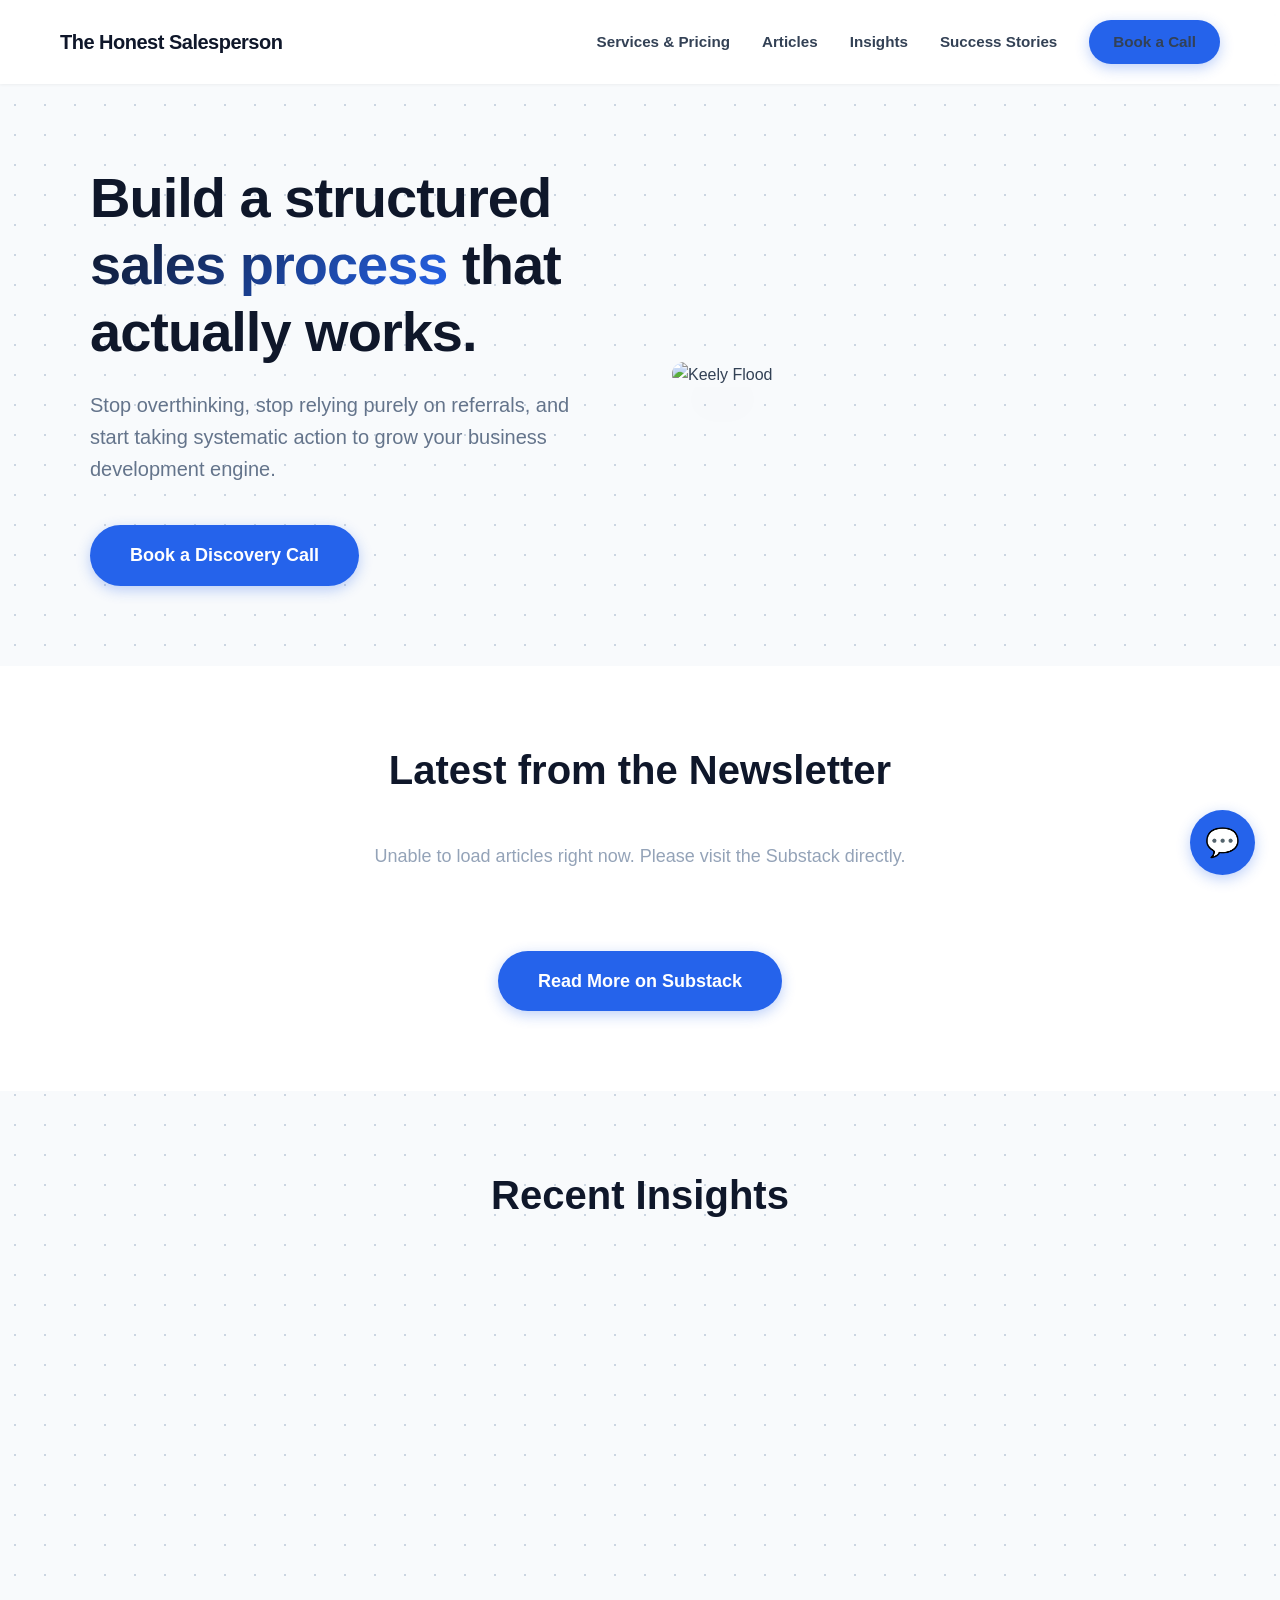
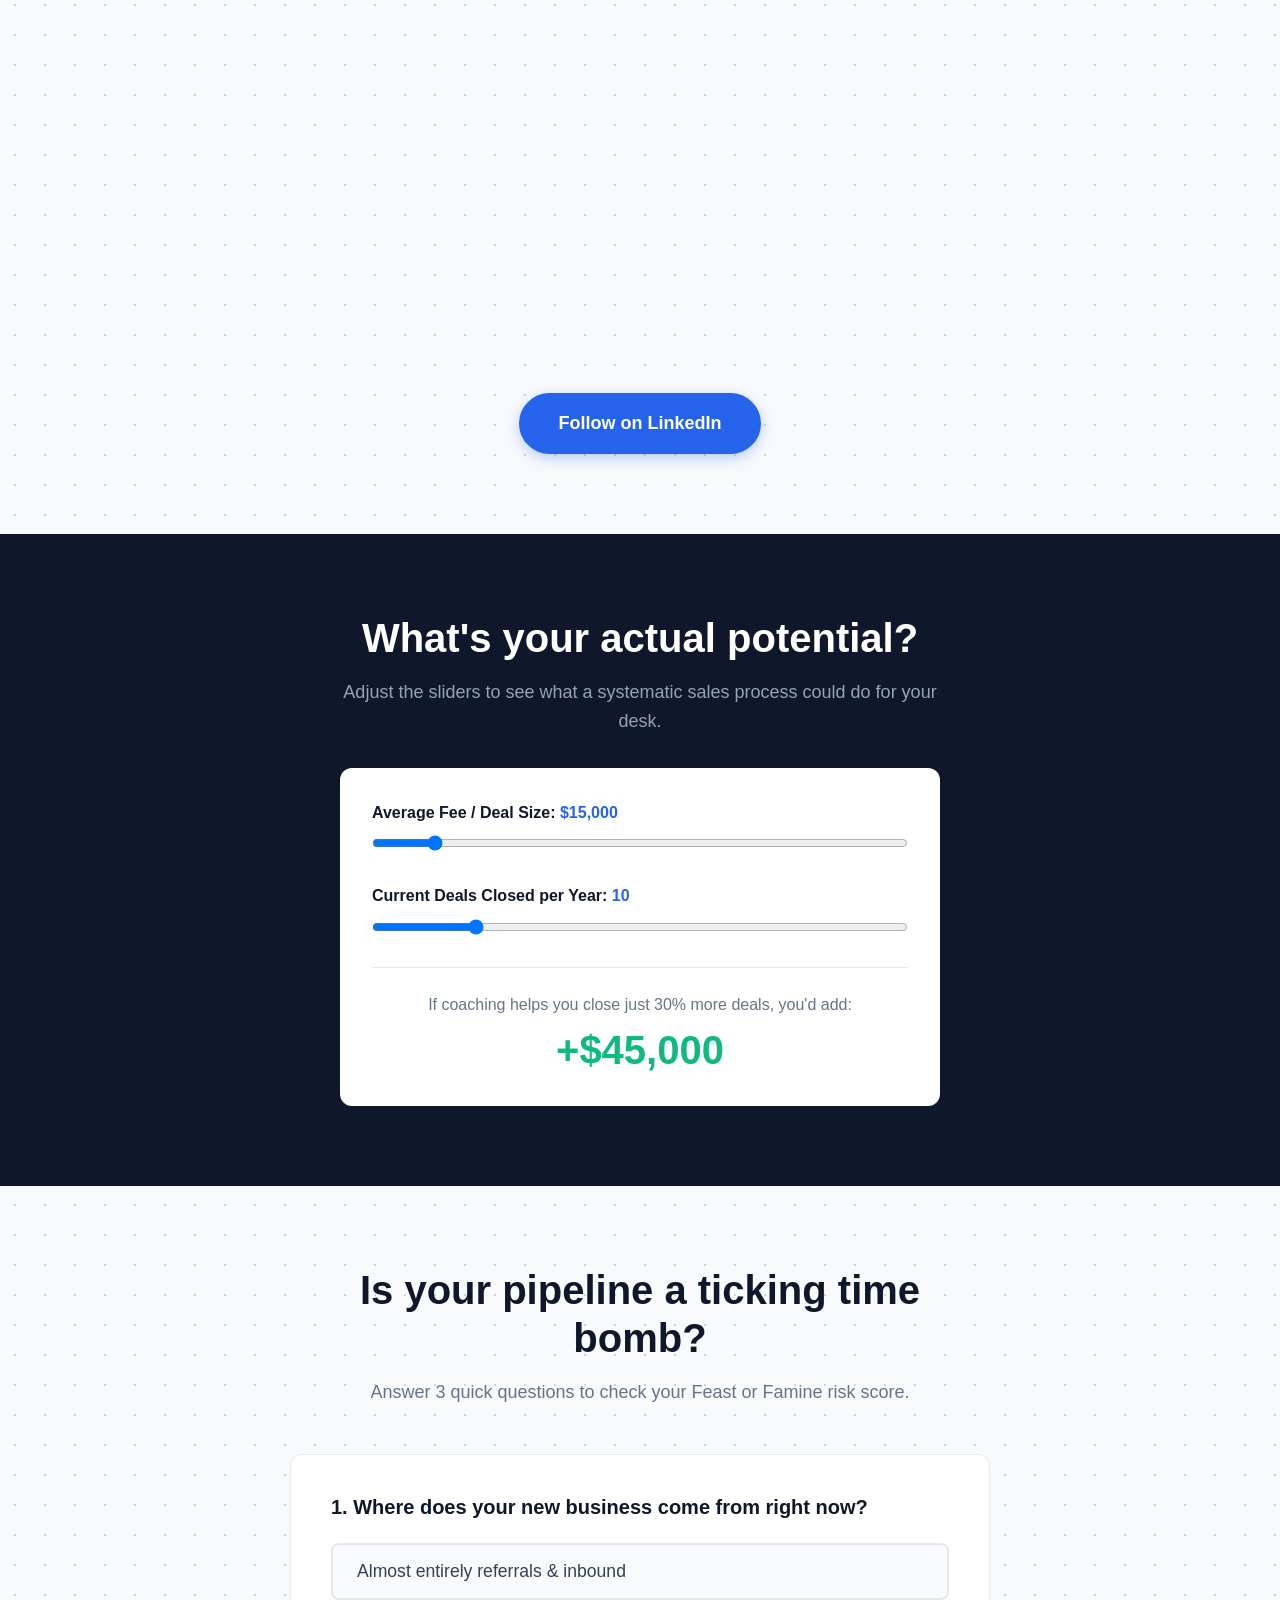
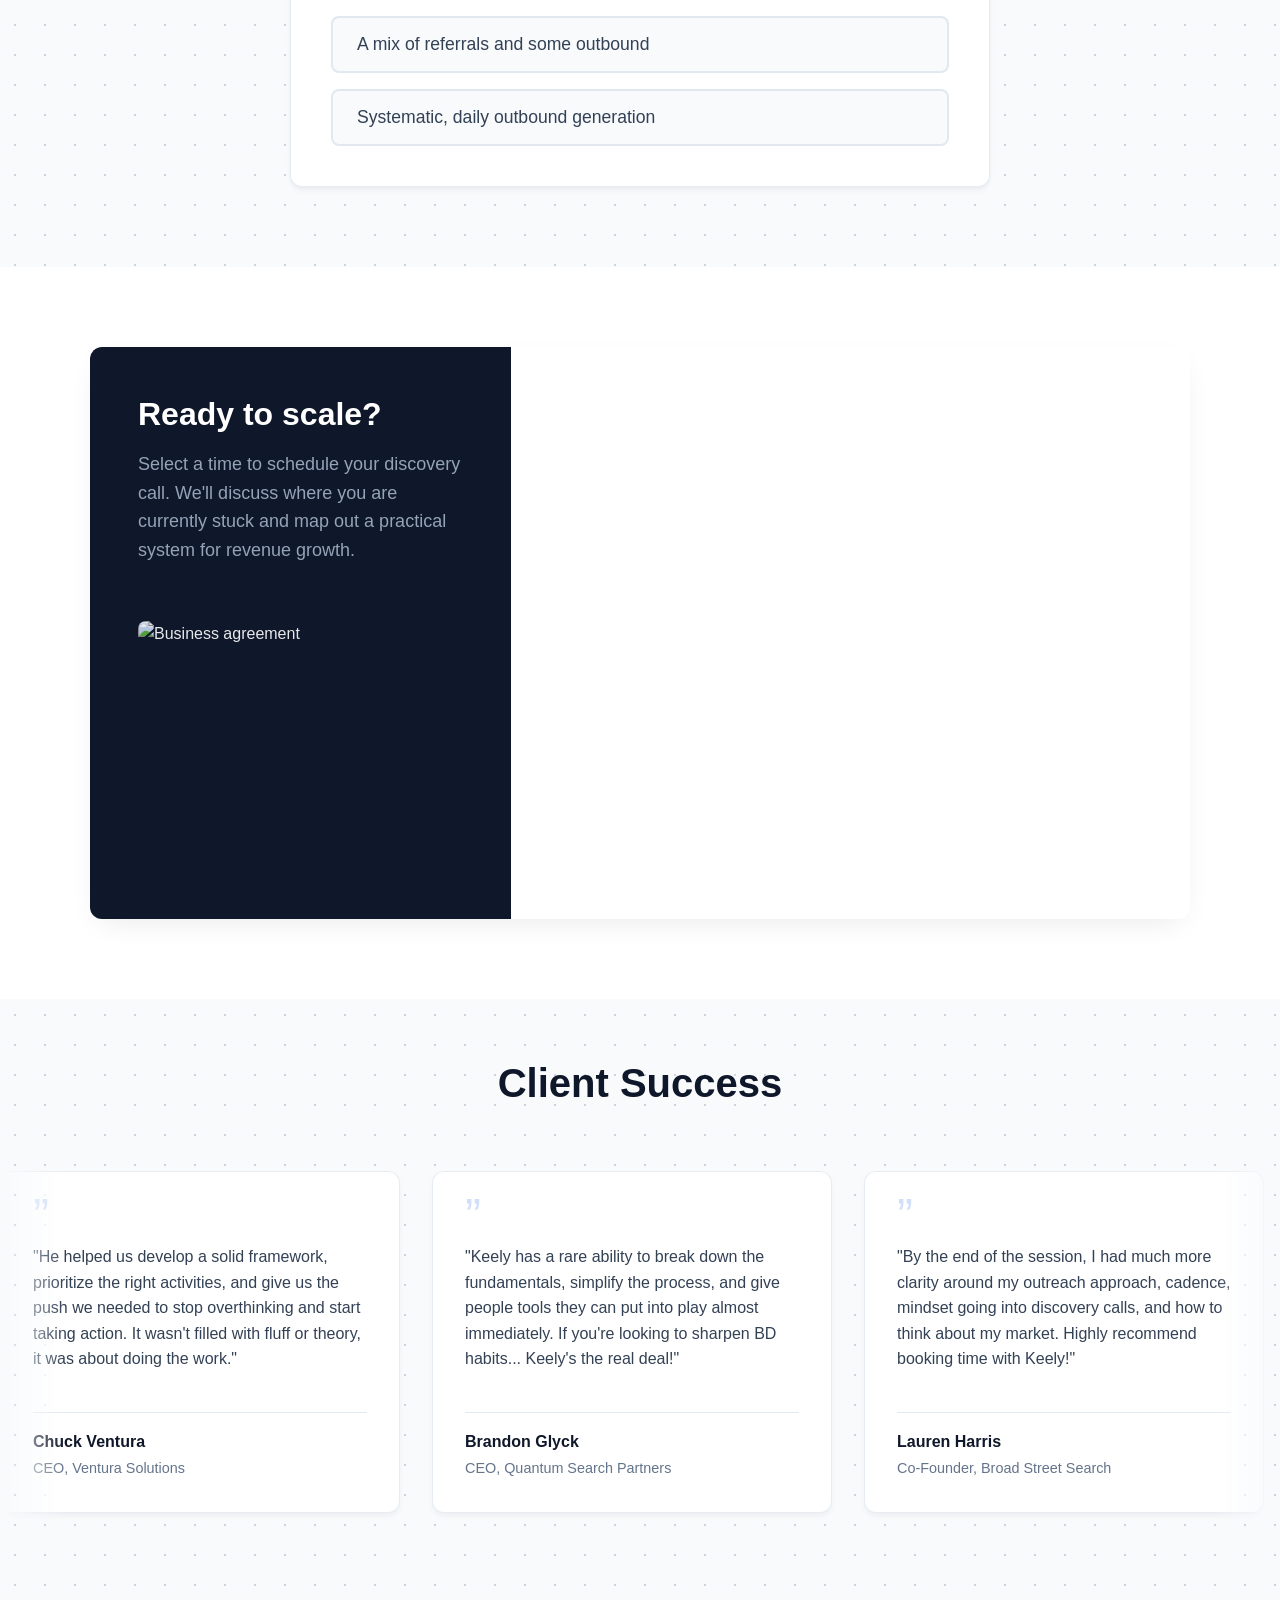
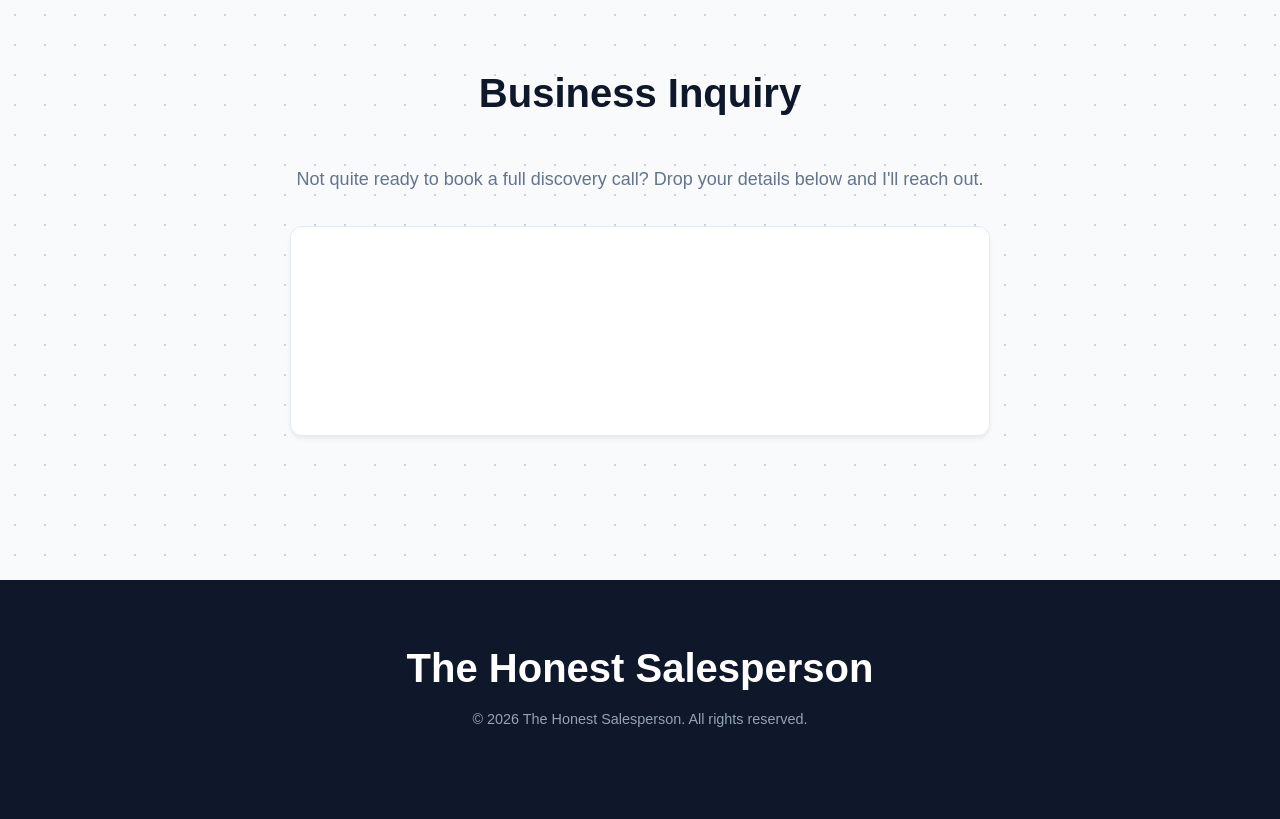
==== index.html @ fff68e0a "clean js" ====
<!DOCTYPE html>
<html lang="en">
<head>
    <meta charset="UTF-8">
    <meta name="viewport" content="width=device-width, initial-scale=1.0">
    <meta name="description" content="The Honest Salesperson - Sales Consulting and Coaching">
    <title>The Honest Salesperson</title>
    <link rel="stylesheet" href="style.css">
</head>
<body>

    <nav>
        <div class="nav-container">
            <a href="index.html" class="logo">The Honest Salesperson</a>
            <button class="mobile-menu-toggle" aria-label="Toggle navigation">☰</button>
            <div class="nav-links" id="nav-menu">
                <a href="services.html">Services & Pricing</a>
                <a href="index.html#substack">Articles</a>
                <a href="index.html#linkedin">Insights</a>
                <a href="index.html#reviews">Success Stories</a>
                <a href="index.html#calendar" class="btn btn-sm">Book a Call</a>
            </div>
        </div>
    </nav>

    <section class="hero">
        <div class="container hero-grid">
            <div>
                <h1>Build a structured <span class="gradient-text">sales process</span> that actually works.</h1>
                <p>Stop overthinking, stop relying purely on referrals, and start taking systematic action to grow your business development engine.</p>
                <a href="#calendar" class="btn">Book a Discovery Call</a>
            </div>
            <div>
                <img src="https://media.licdn.com/dms/image/v2/D4E03AQEkGl9H8kgt_Q/profile-displayphoto-crop_800_800/B4EZ0sI7bnG4AI-/0/1774562033720?e=1782950400&v=beta&t=FPo6NbB2Nxb9BoT3XlcBUKTcdeHXxPuEP0wRXwG_Gzk" alt="Keely Flood" class="hero-image">
            </div>
        </div>
    </section>

    <section id="substack" class="section-surface">
        <div class="container">
            <h2>Latest from the Newsletter</h2>
            <div class="content-grid" id="substack-feed">
                <p class="text-center text-muted">Loading latest articles...</p>
            </div>
            <div class="text-center" style="margin-top: 3.5rem;">
                <a href="https://thehonestsalesperson.substack.com/" target="_blank" class="btn">Read More on Substack</a>
            </div>
        </div>
    </section>

    <section id="linkedin">
        <div class="container">
            <h2>Recent Insights</h2>
            <div class="content-grid">
                <div class="embed-container">
                    <iframe src="https://www.linkedin.com/embed/feed/update/urn:li:share:7470103106286944256?collapsed=1" height="670" frameborder="0" allowfullscreen="" title="Embedded post"></iframe>
                </div>
                <div class="embed-container">
                    <iframe src="https://www.linkedin.com/embed/feed/update/urn:li:share:7470170197916590080?collapsed=1" height="264" frameborder="0" allowfullscreen="" title="Embedded post"></iframe>
                </div>
            </div>
            <div class="text-center" style="margin-top: 3.5rem;">
                <a href="https://linkedin.com/in/KeelyFlood" target="_blank" class="btn">Follow on LinkedIn</a>
            </div>
        </div>
    </section>

    <section class="section-dark">
        <div class="container-sm text-center">
            <h2 style="color: white; margin-bottom: 1rem;">What's your actual potential?</h2>
            <p class="text-muted" style="margin-bottom: 2rem;">Adjust the sliders to see what a systematic sales process could do for your desk.</p>

            <div class="calculator-card">
                <label class="calculator-label">
                    Average Fee / Deal Size: <span id="fee-val" class="calculator-label-value">$15,000</span>
                </label>
                <input type="range" id="fee-slider" min="5000" max="100000" step="1000" value="15000" class="calculator-slider">

                <label class="calculator-label">
                    Current Deals Closed per Year: <span id="deals-val" class="calculator-label-value">10</span>
                </label>
                <input type="range" id="deals-slider" min="1" max="50" step="1" value="10" class="calculator-slider">

                <div class="calculator-result">
                    <p>If coaching helps you close just 30% more deals, you'd add:</p>
                    <h3 id="result">+$45,000</h3>
                </div>
            </div>
        </div>
    </section>

    <section>
        <div class="container-md text-center">
            <h2 style="margin-bottom: 1rem;">Is your pipeline a ticking time bomb?</h2>
            <p style="color: var(--text-light); margin-bottom: 3rem;">Answer 3 quick questions to check your Feast or Famine risk score.</p>

            <div class="surface-box" style="text-align: left;" id="quiz-container">

                <div class="quiz-step" id="step-1">
                    <h3 style="font-size: 1.25rem; margin-bottom: 1.5rem;">1. Where does your new business come from right now?</h3>
                    <div style="display: flex; flex-direction: column; gap: 1rem;">
                        <button class="quiz-btn" onclick="nextStep(2, 30)">Almost entirely referrals & inbound</button>
                        <button class="quiz-btn" onclick="nextStep(2, 15)">A mix of referrals and some outbound</button>
                        <button class="quiz-btn" onclick="nextStep(2, 0)">Systematic, daily outbound generation</button>
                    </div>
                </div>

                <div class="quiz-step" id="step-2" style="display: none;">
                    <h3 style="font-size: 1.25rem; margin-bottom: 1.5rem;">2. What happens to your business development when you sign a big client?</h3>
                    <div style="display: flex; flex-direction: column; gap: 1rem;">
                        <button class="quiz-btn" onclick="nextStep(3, 40)">BD stops completely while I fulfill the search</button>
                        <button class="quiz-btn" onclick="nextStep(3, 20)">It slows down, but I still do a little</button>
                        <button class="quiz-btn" onclick="nextStep(3, 0)">My outbound engine runs regardless of workload</button>
                    </div>
                </div>

                <div class="quiz-step" id="step-3" style="display: none;">
                    <h3 style="font-size: 1.25rem; margin-bottom: 1.5rem;">3. Do you have a clear, targeted Ideal Customer Profile (ICP)?</h3>
                    <div style="display: flex; flex-direction: column; gap: 1rem;">
                        <button class="quiz-btn" onclick="showResults(30)">No, I take whoever will sign a contract</button>
                        <button class="quiz-btn" onclick="showResults(15)">Vaguely, but I struggle to articulate it</button>
                        <button class="quiz-btn" onclick="showResults(0)">Yes, heavily niched and highly targeted</button>
                    </div>
                </div>

                <div class="quiz-step" id="quiz-results" style="display: none; text-align: center;">
                    <p style="font-size: 1rem; color: var(--text-light); text-transform: uppercase; font-weight: 700; letter-spacing: 0.05em; margin-bottom: 0.5rem;">Your Volatility Score</p>
                    <h3 id="score-display" style="font-size: 4rem; color: #ef4444; margin-bottom: 1rem; line-height: 1;">85%</h3>
                    <h4 id="score-title" style="font-size: 1.5rem; margin-bottom: 1rem;">Extreme Famine Risk</h4>
                    <p id="score-desc" style="color: var(--text-main); margin-bottom: 2rem;">You are relying entirely on hope and referrals. When your current reqs dry up, you will have no pipeline to fall back on. You need a system.</p>
                    <a href="#calendar" class="btn" style="width: 100%;">Fix Your System Now</a>
                    <p style="margin-top: 1rem;"><a href="#" onclick="resetQuiz(event)" style="font-size: 0.9rem; color: var(--text-light); text-decoration: underline;">Retake Assessment</a></p>
                </div>

            </div>
        </div>
    </section>

    <section id="calendar" class="section-surface">
        <div class="container">
            <div class="calendar-grid">
                <div class="calendar-info">
                    <h3>Ready to scale?</h3>
                    <p>Select a time to schedule your discovery call. We'll discuss where you are currently stuck and map out a practical system for revenue growth.</p>
                    <img src="https://images.unsplash.com/photo-1600880292203-757bb62b4baf?auto=format&fit=crop&w=800&q=80" alt="Business agreement" class="calendar-image">
                </div>
                <div style="padding: 2rem;">
                    <div class="tidycal-embed" data-path="keelyflood1/pipelineaudit"></div>
                    <script src="https://tidycal.com/js/embed.js" async></script>
                </div>
            </div>
        </div>
    </section>

    <section id="reviews" class="section-reviews">
        <div class="container">
            <h2>Client Success</h2>
        </div>

        <div class="marquee-wrapper">
            <div class="marquee-content">
                <div class="testimonial-card">
                    <div>
                        <div class="quote-icon">&rdquo;</div>
                        <p style="font-size: 1rem; color: var(--text-main);">"He helped us develop a solid framework, prioritize the right activities, and give us the push we needed to stop overthinking and start taking action. It wasn't filled with fluff or theory, it was about doing the work."</p>
                    </div>
                    <div style="margin-top: 1rem; border-top: 1px solid #e2e8f0; padding-top: 1rem;">
                        <h4 style="color: var(--primary-color); margin: 0;">Chuck Ventura</h4>
                        <span style="font-size: 0.9rem; color: var(--text-light);">CEO, Ventura Solutions</span>
                    </div>
                </div>

                <div class="testimonial-card">
                    <div>
                        <div class="quote-icon">&rdquo;</div>
                        <p style="font-size: 1rem; color: var(--text-main);">"Keely has a rare ability to break down the fundamentals, simplify the process, and give people tools they can put into play almost immediately. If you're looking to sharpen BD habits... Keely's the real deal!"</p>
                    </div>
                    <div style="margin-top: 1rem; border-top: 1px solid #e2e8f0; padding-top: 1rem;">
                        <h4 style="color: var(--primary-color); margin: 0;">Brandon Glyck</h4>
                        <span style="font-size: 0.9rem; color: var(--text-light);">CEO, Quantum Search Partners</span>
                    </div>
                </div>

                <div class="testimonial-card">
                    <div>
                        <div class="quote-icon">&rdquo;</div>
                        <p style="font-size: 1rem; color: var(--text-main);">"By the end of the session, I had much more clarity around my outreach approach, cadence, mindset going into discovery calls, and how to think about my market. Highly recommend booking time with Keely!"</p>
                    </div>
                    <div style="margin-top: 1rem; border-top: 1px solid #e2e8f0; padding-top: 1rem;">
                        <h4 style="color: var(--primary-color); margin: 0;">Lauren Harris</h4>
                        <span style="font-size: 0.9rem; color: var(--text-light);">Co-Founder, Broad Street Search</span>
                    </div>
                </div>

                <div class="testimonial-card">
                    <div>
                        <div class="quote-icon">&rdquo;</div>
                        <p style="font-size: 1rem; color: var(--text-main);">"Since joining, I feel more energized and confident... Thanks to Keely, I'm no longer intimidated by business development. I'm motivated, confident, and excited about the future of my business!"</p>
                    </div>
                    <div style="margin-top: 1rem; border-top: 1px solid #e2e8f0; padding-top: 1rem;">
                        <h4 style="color: var(--primary-color); margin: 0;">Melanie Wilk</h4>
                        <span style="font-size: 0.9rem; color: var(--text-light);">Founder & CEO, Thrive Recruitment Inc.</span>
                    </div>
                </div>
            </div>

            <div class="marquee-content">
                <div class="testimonial-card">
                    <div>
                        <div class="quote-icon">&rdquo;</div>
                        <p style="font-size: 1rem; color: var(--text-main);">"He helped us develop a solid framework, prioritize the right activities, and give us the push we needed to stop overthinking and start taking action. It wasn't filled with fluff or theory, it was about doing the work."</p>
                    </div>
                    <div style="margin-top: 1rem; border-top: 1px solid #e2e8f0; padding-top: 1rem;">
                        <h4 style="color: var(--primary-color); margin: 0;">Chuck Ventura</h4>
                        <span style="font-size: 0.9rem; color: var(--text-light);">CEO, Ventura Solutions</span>
                    </div>
                </div>

                <div class="testimonial-card">
                    <div>
                        <div class="quote-icon">&rdquo;</div>
                        <p style="font-size: 1rem; color: var(--text-main);">"Keely has a rare ability to break down the fundamentals, simplify the process, and give people tools they can put into play almost immediately. If you're looking to sharpen BD habits... Keely's the real deal!"</p>
                    </div>
                    <div style="margin-top: 1rem; border-top: 1px solid #e2e8f0; padding-top: 1rem;">
                        <h4 style="color: var(--primary-color); margin: 0;">Brandon Glyck</h4>
                        <span style="font-size: 0.9rem; color: var(--text-light);">CEO, Quantum Search Partners</span>
                    </div>
                </div>

                <div class="testimonial-card">
                    <div>
                        <div class="quote-icon">&rdquo;</div>
                        <p style="font-size: 1rem; color: var(--text-main);">"By the end of the session, I had much more clarity around my outreach approach, cadence, mindset going into discovery calls, and how to think about my market. Highly recommend booking time with Keely!"</p>
                    </div>
                    <div style="margin-top: 1rem; border-top: 1px solid #e2e8f0; padding-top: 1rem;">
                        <h4 style="color: var(--primary-color); margin: 0;">Lauren Harris</h4>
                        <span style="font-size: 0.9rem; color: var(--text-light);">Co-Founder, Broad Street Search</span>
                    </div>
                </div>

                <div class="testimonial-card">
                    <div>
                        <div class="quote-icon">&rdquo;</div>
                        <p style="font-size: 1rem; color: var(--text-main);">"Since joining, I feel more energized and confident... Thanks to Keely, I'm no longer intimidated by business development. I'm motivated, confident, and excited about the future of my business!"</p>
                    </div>
                    <div style="margin-top: 1rem; border-top: 1px solid #e2e8f0; padding-top: 1rem;">
                        <h4 style="color: var(--primary-color); margin: 0;">Melanie Wilk</h4>
                        <span style="font-size: 0.9rem; color: var(--text-light);">Founder & CEO, Thrive Recruitment Inc.</span>
                    </div>
                </div>
            </div>
        </div>
    </section>

    <section id="inquiry">
        <div class="container container-md">
            <div class="text-center" style="margin-bottom: 2rem;">
                <h2>Business Inquiry</h2>
                <p style="color: var(--text-light);">Not quite ready to book a full discovery call? Drop your details below and I'll reach out.</p>
            </div>

            <div class="surface-box inquiry-embed">
                <iframe data-tally-src="https://tally.so/embed/wblyao?alignLeft=1&hideTitle=1&transparentBackground=1&dynamicHeight=1" loading="lazy" width="100%" height="200" frameborder="0" marginheight="0" marginwidth="0" title="Business Inquiry"></iframe>
                <script>
                    var d=document,w="https://tally.so/widgets/embed.js",v=function(){"undefined"!=typeof Tally?Tally.loadEmbeds():d.querySelectorAll("iframe[data-tally-src]:not([src])").forEach((function(e){e.src=e.dataset.tallySrc}))};if("undefined"!=typeof Tally)v();else if(d.querySelector('script[src="'+w+'"]')==null){var s=d.createElement("script");s.src=w,s.onload=v,s.onerror=v,d.body.appendChild(s);}
                </script>
            </div>
        </div>
    </section>

    <footer>
        <div class="container">
            <h2>The Honest Salesperson</h2>
            <p style="color: #94a3b8; font-size: 0.9rem;">&copy; 2026 The Honest Salesperson. All rights reserved.</p>
        </div>
    </footer>

    <button id="chatbot-toggle" aria-label="Open chat">💬</button>
    <div id="chatbot-window">
        <div id="chatbot-header">
            Honest AI <button id="chatbot-close">&times;</button>
        </div>
        <div id="chatbot-messages">
            <div class="bot-msg">Hey there! I'm the Honest AI bot. Drop your biggest sales challenge below and I'll solve it for you right now.</div>
        </div>
        <form id="chatbot-form">
            <input type="text" id="chatbot-input" placeholder="Type your problem..." autocomplete="off">
            <button type="submit">Send</button>
        </form>
    </div>

    <script src="https://cdn.jsdelivr.net/npm/canvas-confetti@1.6.0/dist/confetti.browser.min.js"></script>
    <script src="js/nav.js"></script>
    <script src="js/substack.js"></script>
    <script src="js/calculator.js"></script>
    <script src="js/quiz.js"></script>
    <script src="js/chatbot.js"></script>
</body>
</html>
---- style.css ----
/* CSS Variables */
:root {
    --primary-color: #0f172a;    
    --accent-color: #2563eb;     
    --accent-glow: rgba(37, 99, 235, 0.3);
    --background-color: #f8fafc; 
    --surface-color: #ffffff;    
    --text-main: #334155;        
    --text-light: #64748b;       
    --border-radius: 12px;       
    --section-padding: 80px 20px;
}

/* Reset and Base Styles */
* {
    margin: 0;
    padding: 0;
    box-sizing: border-box;
}

body {
    font-family: -apple-system, BlinkMacSystemFont, "Segoe UI", Roboto, Helvetica, Arial, sans-serif;
    line-height: 1.6;
    color: var(--text-main);
    background-color: var(--background-color);
    background-image: radial-gradient(#cbd5e1 1px, transparent 1px);
    background-size: 30px 30px;
    -webkit-font-smoothing: antialiased;
}

a {
    text-decoration: none;
    color: var(--accent-color);
    transition: color 0.2s ease;
}

a:hover {
    color: #1d4ed8; 
}

/* Typography */
h1, h2, h3 {
    color: var(--primary-color);
    font-weight: 800;
    line-height: 1.2;
    margin-bottom: 1rem;
}

.gradient-text {
    background: linear-gradient(135deg, var(--primary-color), var(--accent-color));
    -webkit-background-clip: text;
    -webkit-text-fill-color: transparent;
}

h2 {
    font-size: 2.5rem;
    text-align: center;
    margin-bottom: 3rem;
}

p {
    margin-bottom: 1.5rem;
    font-size: 1.125rem;
}

/* Layout Utilities */
.container {
    max-width: 1100px;
    margin: 0 auto;
}

section {
    padding: var(--section-padding);
}

/* Elevated Surface Cards */
.surface-box {
    background: var(--surface-color);
    padding: 2.5rem;
    border-radius: var(--border-radius);
    box-shadow: 0 4px 6px -1px rgba(0, 0, 0, 0.05), 0 2px 4px -1px rgba(0, 0, 0, 0.03);
    border: 1px solid rgba(226, 232, 240, 0.8);
    transition: transform 0.3s ease, box-shadow 0.3s ease;
}

.surface-box:hover {
    transform: translateY(-5px);
    box-shadow: 0 20px 25px -5px rgba(0, 0, 0, 0.1), 0 10px 10px -5px rgba(0, 0, 0, 0.04);
}

/* Navigation */
nav {
    background-color: rgba(255, 255, 255, 0.95);
    backdrop-filter: blur(10px);
    box-shadow: 0 1px 3px rgba(0,0,0,0.05);
    position: sticky;
    top: 0;
    z-index: 100;
}

.nav-container {
    display: flex;
    justify-content: space-between;
    align-items: center;
    padding: 1.25rem 20px;
    max-width: 1200px;
    margin: 0 auto;
}

.logo {
    font-weight: 800;
    font-size: 1.25rem;
    color: var(--primary-color);
    letter-spacing: -0.5px;
}

.nav-links {
    display: flex;
    gap: 2rem;
    align-items: center;
}

.nav-links a {
    color: var(--text-main);
    font-weight: 600;
    font-size: 0.95rem;
}

.nav-links a:hover {
    color: var(--accent-color);
}

/* Mobile Menu Button - Hidden on Desktop */
.mobile-menu-toggle {
    display: none; 
    background: none;
    border: none;
    font-size: 1.8rem;
    color: var(--primary-color);
    cursor: pointer;
    line-height: 1;
}


/* Buttons */
.btn {
    display: inline-block;
    background-color: var(--accent-color);
    color: #ffffff;
    padding: 1rem 2.5rem;
    border-radius: 50px;
    font-weight: 600;
    font-size: 1.125rem;
    border: none;
    cursor: pointer;
    box-shadow: 0 4px 14px 0 var(--accent-glow);
    transition: all 0.3s ease;
}

.btn:hover {
    background-color: #1d4ed8;
    color: #ffffff;
    transform: translateY(-2px);
    box-shadow: 0 6px 20px rgba(37, 99, 235, 0.4);
}

/* Split Hero Section */
.hero-grid {
    display: grid;
    grid-template-columns: 1fr 1fr;
    gap: 4rem;
    align-items: center;
}

.hero h1 {
    font-size: 3.5rem;
    margin-bottom: 1.5rem;
    letter-spacing: -1px;
}

.hero p {
    color: var(--text-light);
    font-size: 1.25rem;
    margin-bottom: 2.5rem;
}

.hero-image {
    width: 100%;
    height: 500px;
    object-fit: cover;
    border-radius: var(--border-radius);
    box-shadow: 0 25px 50px -12px rgba(0, 0, 0, 0.25);
}

/* Grid Layouts for Content */
.content-grid {
    display: grid;
    grid-template-columns: repeat(auto-fit, minmax(320px, 1fr));
    gap: 2.5rem;
    align-items: start;
}

/* Scrolling Reviews (Marquee) */
.marquee-wrapper {
    position: relative;
    display: flex;
    overflow: hidden;
    user-select: none;
    gap: 2rem;
    padding: 1rem 0;
    mask-image: linear-gradient(to right, transparent, black 5%, black 95%, transparent);
    -webkit-mask-image: linear-gradient(to right, transparent, black 5%, black 95%, transparent);
}

.marquee-content {
    flex-shrink: 0;
    display: flex;
    justify-content: space-around;
    min-width: 100%;
    gap: 2rem;
    animation: scroll 45s linear infinite;
}

.marquee-wrapper:hover .marquee-content {
    animation-play-state: paused;
}

@keyframes scroll {
    from { transform: translateX(0); }
    to { transform: translateX(calc(-100% - 2rem)); }
}

.testimonial-card {
    width: 400px;
    background: var(--surface-color);
    padding: 2rem;
    border-radius: var(--border-radius);
    box-shadow: 0 4px 6px -1px rgba(0, 0, 0, 0.05);
    border: 1px solid rgba(226, 232, 240, 0.8);
    display: flex;
    flex-direction: column;
    justify-content: space-between;
    white-space: normal;
}

.quote-icon {
    color: var(--accent-color);
    font-size: 3rem;
    line-height: 0.5;
    opacity: 0.2;
    margin-bottom: 1rem;
}

/* Calendar Section Split Layout */
.calendar-grid {
    display: grid;
    grid-template-columns: 1fr 1.5fr;
    gap: 3rem;
    background: var(--surface-color);
    border-radius: var(--border-radius);
    overflow: hidden;
    box-shadow: 0 10px 30px -10px rgba(0,0,0,0.1);
}

.calendar-info {
    padding: 3rem;
    background: var(--primary-color);
    color: white;
    display: flex;
    flex-direction: column;
    justify-content: center;
}

.calendar-info h3 {
    color: white;
    font-size: 2rem;
}

.calendar-info p {
    color: #94a3b8;
}

.calendar-image {
    width: 100%;
    height: 250px;
    object-fit: cover;
    border-radius: 8px;
    margin-top: 2rem;
    opacity: 0.9;
}

/* Embed Containers */
.embed-container {
    width: 100%;
    overflow: hidden;
}

/* Force LinkedIn iframes to be responsive */
.embed-container iframe {
    display: block;
    width: 100% !important;
    max-width: 504px;
    border: none;
    border-radius: var(--border-radius);
}

/* Quiz Buttons */
.quiz-btn {
    background-color: var(--background-color);
    border: 2px solid #e2e8f0;
    padding: 1rem 1.5rem;
    border-radius: 8px;
    text-align: left;
    font-size: 1.1rem;
    color: var(--text-main);
    cursor: pointer;
    transition: all 0.2s ease;
    font-weight: 500;
}

.quiz-btn:hover {
    border-color: var(--accent-color);
    background-color: #eff6ff;
    transform: translateX(5px);
}

/* Footer */
footer {
    background-color: var(--primary-color);
    color: #ffffff;
    text-align: center;
    padding: 4rem 20px;
    margin-top: 4rem;
}

footer h2 {
    color: white;
    margin-bottom: 1rem;
}

/* Responsive */
/* Responsive Overrides */
@media (max-width: 900px) {
    /* Show the hamburger button */
    .mobile-menu-toggle {
        display: block; 
    }
    
    /* Hide normal layout, setup dropdown layout */
    .nav-links {
        display: none; 
        flex-direction: column;
        position: absolute;
        top: 100%; /* Drops down exactly below the header */
        left: 0;
        width: 100%;
        background-color: rgba(255, 255, 255, 0.98); /* Solid background so it's readable */
        padding: 1.5rem 20px;
        box-shadow: 0 10px 15px -3px rgba(0, 0, 0, 0.1);
        border-top: 1px solid #e2e8f0;
    }

    /* The class JavaScript will add when clicked */
    .nav-links.active {
        display: flex; 
    }

    /* Space out the links for "fat fingers" on mobile */
    .nav-links a {
        padding: 0.75rem 0;
        font-size: 1.1rem;
    }

    .nav-links .btn {
        text-align: center;
        margin-top: 1rem;
    }

    /* Existing overrides */
    .hero-grid, .calendar-grid {
        grid-template-columns: 1fr;
        gap: 2rem;
    }
    .pricing-grid {
        grid-template-columns: 1fr; 
    }
    .pricing-card.tier-2 {
        transform: none; 
    }
    .pricing-card.tier-2:hover {
        transform: translateY(-5px);
    }
    .hero h1 {
        font-size: 2.75rem;
    }
    .hero-image {
        height: 350px;
    }
    .testimonial-card {
        width: 300px;
    }
}

/* --- Joke Chatbot Styles --- */
#chatbot-toggle {
    position: fixed;
    bottom: 25px;
    right: 25px;
    background: var(--accent-color);
    color: white;
    border: none;
    border-radius: 50%;
    width: 65px;
    height: 65px;
    font-size: 28px;
    cursor: pointer;
    box-shadow: 0 4px 14px 0 var(--accent-glow);
    z-index: 1000;
    transition: transform 0.2s ease, background-color 0.2s ease;
    display: flex;
    align-items: center;
    justify-content: center;
}

#chatbot-toggle:hover {
    transform: scale(1.05);
    background-color: #1d4ed8;
}

#chatbot-window {
    position: fixed;
    bottom: 100px;
    right: 25px;
    width: 340px;
    background: white;
    border-radius: var(--border-radius);
    box-shadow: 0 10px 40px -10px rgba(0,0,0,0.2);
    display: none;
    flex-direction: column;
    overflow: hidden;
    z-index: 1000;
    border: 1px solid #e2e8f0;
}

#chatbot-header {
    background: var(--primary-color);
    color: white;
    padding: 15px 20px;
    font-weight: 600;
    display: flex;
    justify-content: space-between;
    align-items: center;
}

#chatbot-close {
    background: none;
    border: none;
    color: white;
    cursor: pointer;
    font-size: 24px;
    line-height: 1;
    opacity: 0.8;
}

#chatbot-close:hover {
    opacity: 1;
}

#chatbot-messages {
    height: 300px;
    overflow-y: auto;
    padding: 20px;
    display: flex;
    flex-direction: column;
    gap: 12px;
    background: #f8fafc;
}

.bot-msg, .user-msg {
    padding: 12px 16px;
    border-radius: 12px;
    max-width: 85%;
    font-size: 0.95rem;
    line-height: 1.4;
}

.bot-msg {
    background: white;
    align-self: flex-start;
    color: var(--text-main);
    border: 1px solid #e2e8f0;
    border-bottom-left-radius: 4px;
}

.user-msg {
    background: var(--accent-color);
    color: white;
    align-self: flex-end;
    border-bottom-right-radius: 4px;
}

.bot-msg a {
    color: var(--accent-color);
    font-weight: 700;
    text-decoration: underline;
}

#chatbot-form {
    display: flex;
    border-top: 1px solid #e2e8f0;
    background: white;
}

#chatbot-input {
    flex-grow: 1;
    border: none;
    padding: 15px;
    outline: none;
    font-size: 0.95rem;
    color: var(--text-main);
}

#chatbot-form button {
    background: transparent;
    color: var(--accent-color);
    font-weight: 600;
    border: none;
    padding: 0 20px;
    cursor: pointer;
    transition: color 0.2s ease;
}

#chatbot-form button:hover {
    color: #1d4ed8;
}

/* --- Pricing Section Styles --- */
.pricing-grid {
    display: grid;
    grid-template-columns: repeat(auto-fit, minmax(300px, 1fr));
    gap: 2rem;
    align-items: center; /* This allows the middle card to be taller */
}

.pricing-card {
    background: var(--surface-color);
    border-radius: var(--border-radius);
    padding: 3rem 2rem;
    border: 1px solid #e2e8f0;
    box-shadow: 0 4px 6px -1px rgba(0, 0, 0, 0.05);
    display: flex;
    flex-direction: column;
    height: 100%;
    transition: transform 0.3s ease, box-shadow 0.3s ease;
}

.pricing-card:hover {
    transform: translateY(-5px);
    box-shadow: 0 20px 25px -5px rgba(0, 0, 0, 0.1);
}

.pricing-header {
    text-align: center;
    margin-bottom: 2rem;
    padding-bottom: 2rem;
    border-bottom: 1px solid #e2e8f0;
}

.pricing-header h3 {
    font-size: 1.5rem;
    margin-bottom: 1rem;
}

.price {
    font-size: 3.5rem;
    font-weight: 800;
    color: var(--primary-color);
    line-height: 1;
    margin-bottom: 1rem;
    display: flex;
    justify-content: center;
    align-items: flex-start;
}

.price span {
    font-size: 1.25rem;
    color: var(--text-light);
    margin-top: 0.5rem;
    font-weight: 600;
}

.pricing-features {
    list-style: none;
    margin-bottom: 2.5rem;
    flex-grow: 1;
}

.pricing-features li {
    margin-bottom: 1rem;
    font-size: 1rem;
    color: var(--text-main);
    display: flex;
    gap: 0.75rem;
}

.pricing-features li span {
    color: var(--accent-color);
    font-weight: bold;
}

/* Highlighted Center Card */
.pricing-card.highlighted {
    background: var(--primary-color);
    color: white;
    border-color: var(--primary-color);
    transform: scale(1.05);
    box-shadow: 0 20px 25px -5px rgba(15, 23, 42, 0.3);
    position: relative;
}

.pricing-card.highlighted:hover {
    transform: scale(1.05) translateY(-5px);
}

.pricing-card.highlighted .pricing-header {
    border-bottom-color: rgba(255, 255, 255, 0.1);
}

.pricing-card.highlighted .pricing-features li {
    color: #f8fafc;
}

.pricing-card.highlighted .pricing-features li span {
    color: #60a5fa; /* Lighter blue for dark background */
}

.popular-badge {
    position: absolute;
    top: -15px;
    left: 50%;
    transform: translateX(-50%);
    background: var(--accent-color);
    color: white;
    padding: 0.5rem 1.5rem;
    border-radius: 20px;
    font-size: 0.85rem;
    font-weight: 700;
    text-transform: uppercase;
    letter-spacing: 0.05em;
    box-shadow: 0 4px 6px rgba(37, 99, 235, 0.3);
}

.btn-outline {
    background-color: transparent;
    color: var(--accent-color);
    border: 2px solid var(--accent-color);
    box-shadow: none;
    text-align: center;
}

.btn-outline:hover {
    background-color: var(--accent-color);
    color: white;
}

.pricing-card .btn {
    text-align: center;
    width: 100%;
}

/* --- FAQ Section Styles --- */
.faq-container {
    display: flex;
    flex-direction: column;
    gap: 1.5rem;
}

.faq-item {
    background: var(--surface-color);
    padding: 2rem;
    border-radius: var(--border-radius);
    border: 1px solid #e2e8f0;
}

.faq-item h4 {
    font-size: 1.25rem;
    color: var(--primary-color);
    margin-bottom: 0.75rem;
}

.faq-item p {
    margin: 0;
    color: var(--text-main);
}

@media (max-width: 900px) {
    .pricing-card.highlighted {
        transform: none; /* Disables the visual "pop out" on mobile so it stacks neatly */
    }
    .pricing-card.highlighted:hover {
        transform: translateY(-5px);
    }
}

/* ===========================================
   UTILITY CLASSES
   =========================================== */

/* Text */
.text-center { text-align: center; }
.text-muted { color: #94a3b8; }

/* Container Width Variants */
.container-sm { max-width: 600px; margin: 0 auto; }
.container-md { max-width: 700px; margin: 0 auto; }
.container-lg { max-width: 800px; margin: 0 auto; }

/* Button Size Variant */
.btn-sm {
    padding: 0.6rem 1.5rem;
    font-size: 1rem;
}

/* ===========================================
   SECTION VARIANTS
   =========================================== */

/* White/card background sections */
.section-surface {
    background-color: var(--surface-color);
}

/* Dark/primary background sections (calculator, etc.) */
.section-dark {
    background: var(--primary-color);
    color: white;
}

/* Reviews marquee section has tighter custom padding */
.section-reviews {
    overflow: hidden;
    padding: 60px 0;
}

/* ===========================================
   ABOUT SECTION (Services page)
   =========================================== */

.about-grid {
    display: grid;
    grid-template-columns: 1fr 1.5fr;
    gap: 4rem;
    align-items: center;
}

.about-image {
    width: 100%;
    border-radius: var(--border-radius);
    box-shadow: 0 10px 30px -10px rgba(0,0,0,0.1);
}

@media (max-width: 900px) {
    .about-grid {
        grid-template-columns: 1fr;
        gap: 2rem;
    }
}

/* ===========================================
   ROI CALCULATOR (index.html)
   =========================================== */

.calculator-card {
    background: white;
    padding: 2rem;
    border-radius: 12px;
    color: var(--primary-color);
    text-align: left;
}

.calculator-label {
    font-weight: 600;
    display: block;
    margin-bottom: 0.5rem;
}

.calculator-label-value {
    color: var(--accent-color);
}

.calculator-slider {
    width: 100%;
    margin-bottom: 2rem;
}

.calculator-result {
    border-top: 1px solid #e2e8f0;
    padding-top: 1.5rem;
    text-align: center;
}

.calculator-result p {
    font-size: 1rem;
    color: var(--text-light);
    margin-bottom: 0.5rem;
}

.calculator-result h3 {
    font-size: 2.5rem;
    color: #10b981;
    margin: 0;
}

/* ===========================================
   SUBSTACK ARTICLE CARDS (index.html)
   =========================================== */

.article-card {
    display: flex;
    flex-direction: column;
    justify-content: space-between;
}

.article-date {
    font-size: 0.85rem;
    color: var(--accent-color);
    text-transform: uppercase;
    font-weight: 700;
    letter-spacing: 0.05em;
}

.article-title {
    margin-top: 0.75rem;
    font-size: 1.3rem;
    line-height: 1.4;
}

.article-title a {
    color: var(--primary-color);
}

.article-snippet {
    font-size: 1rem;
    color: var(--text-main);
    margin-bottom: 1.5rem;
}

.article-link {
    font-weight: 600;
    color: var(--accent-color);
    display: inline-flex;
    align-items: center;
    gap: 0.5rem;
}

/* ===========================================
   INQUIRY FORM (index.html)
   =========================================== */

.inquiry-embed {
    padding: 0;
}
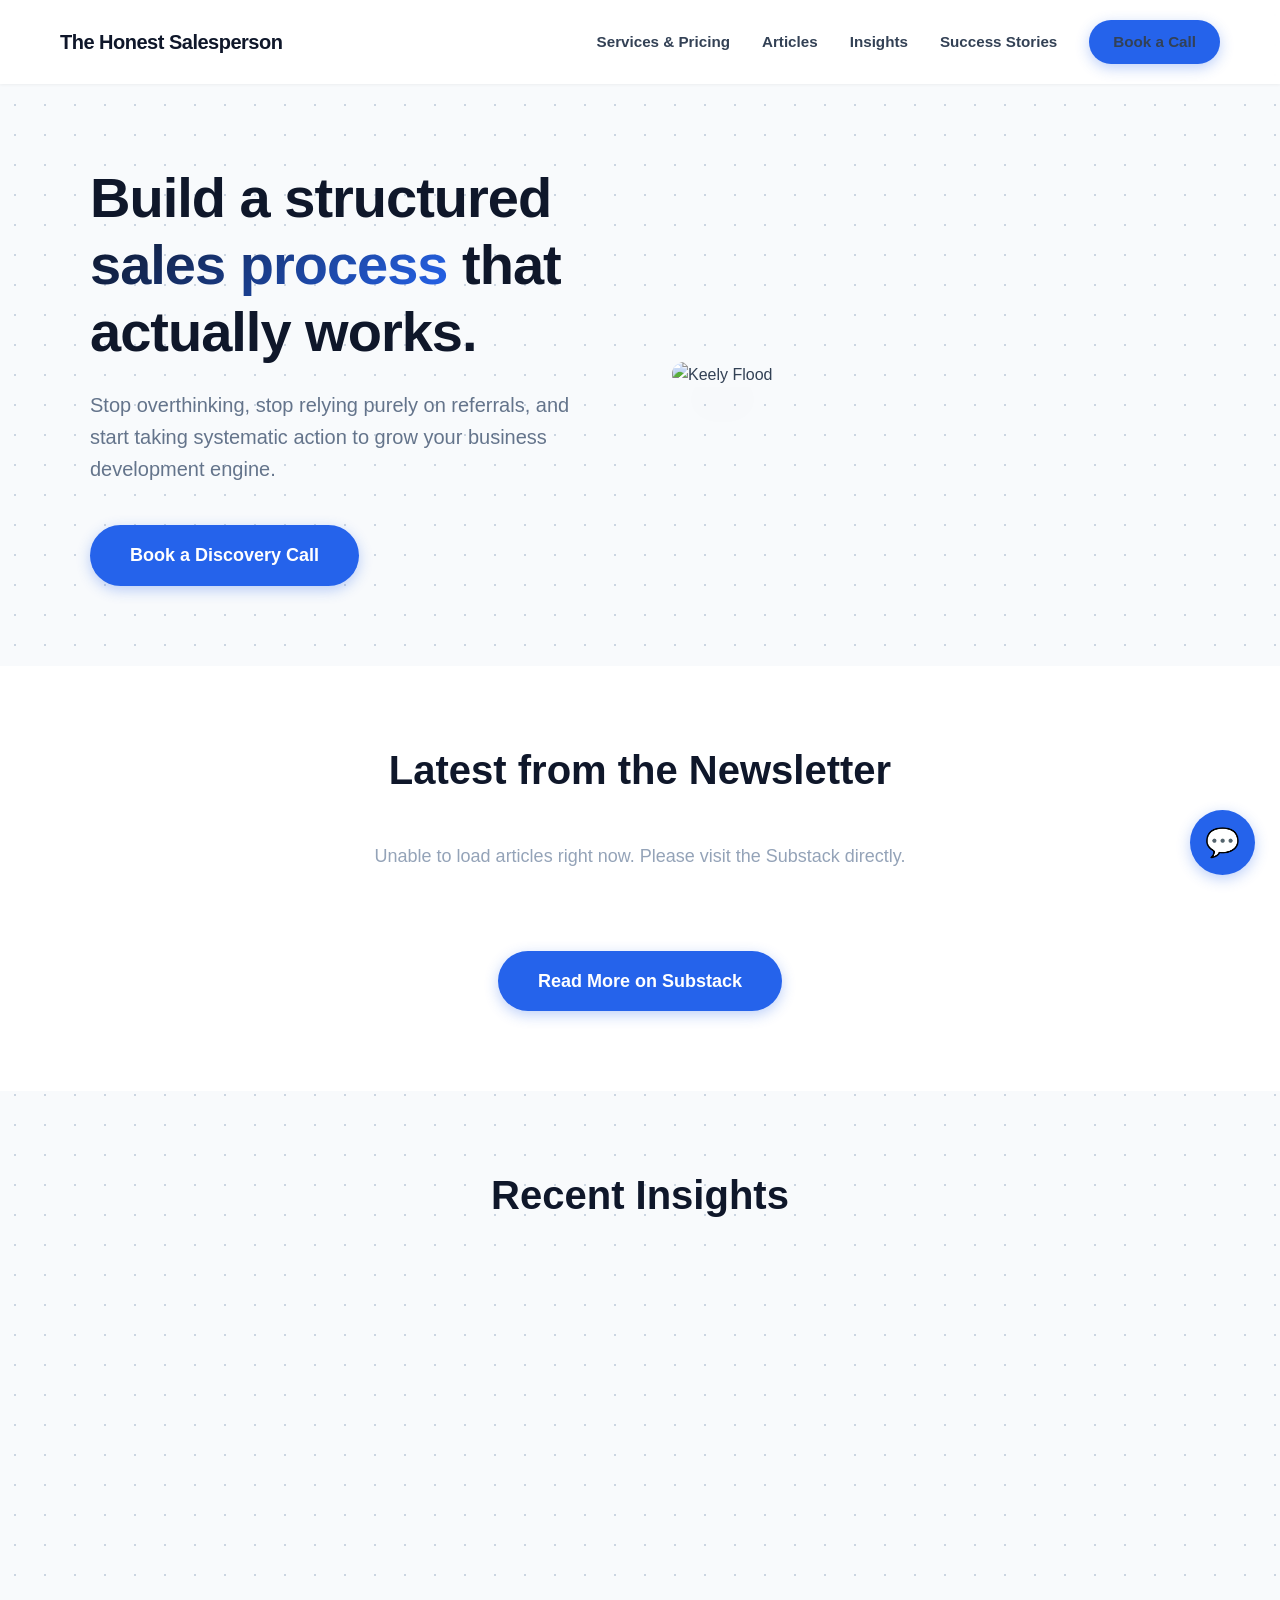
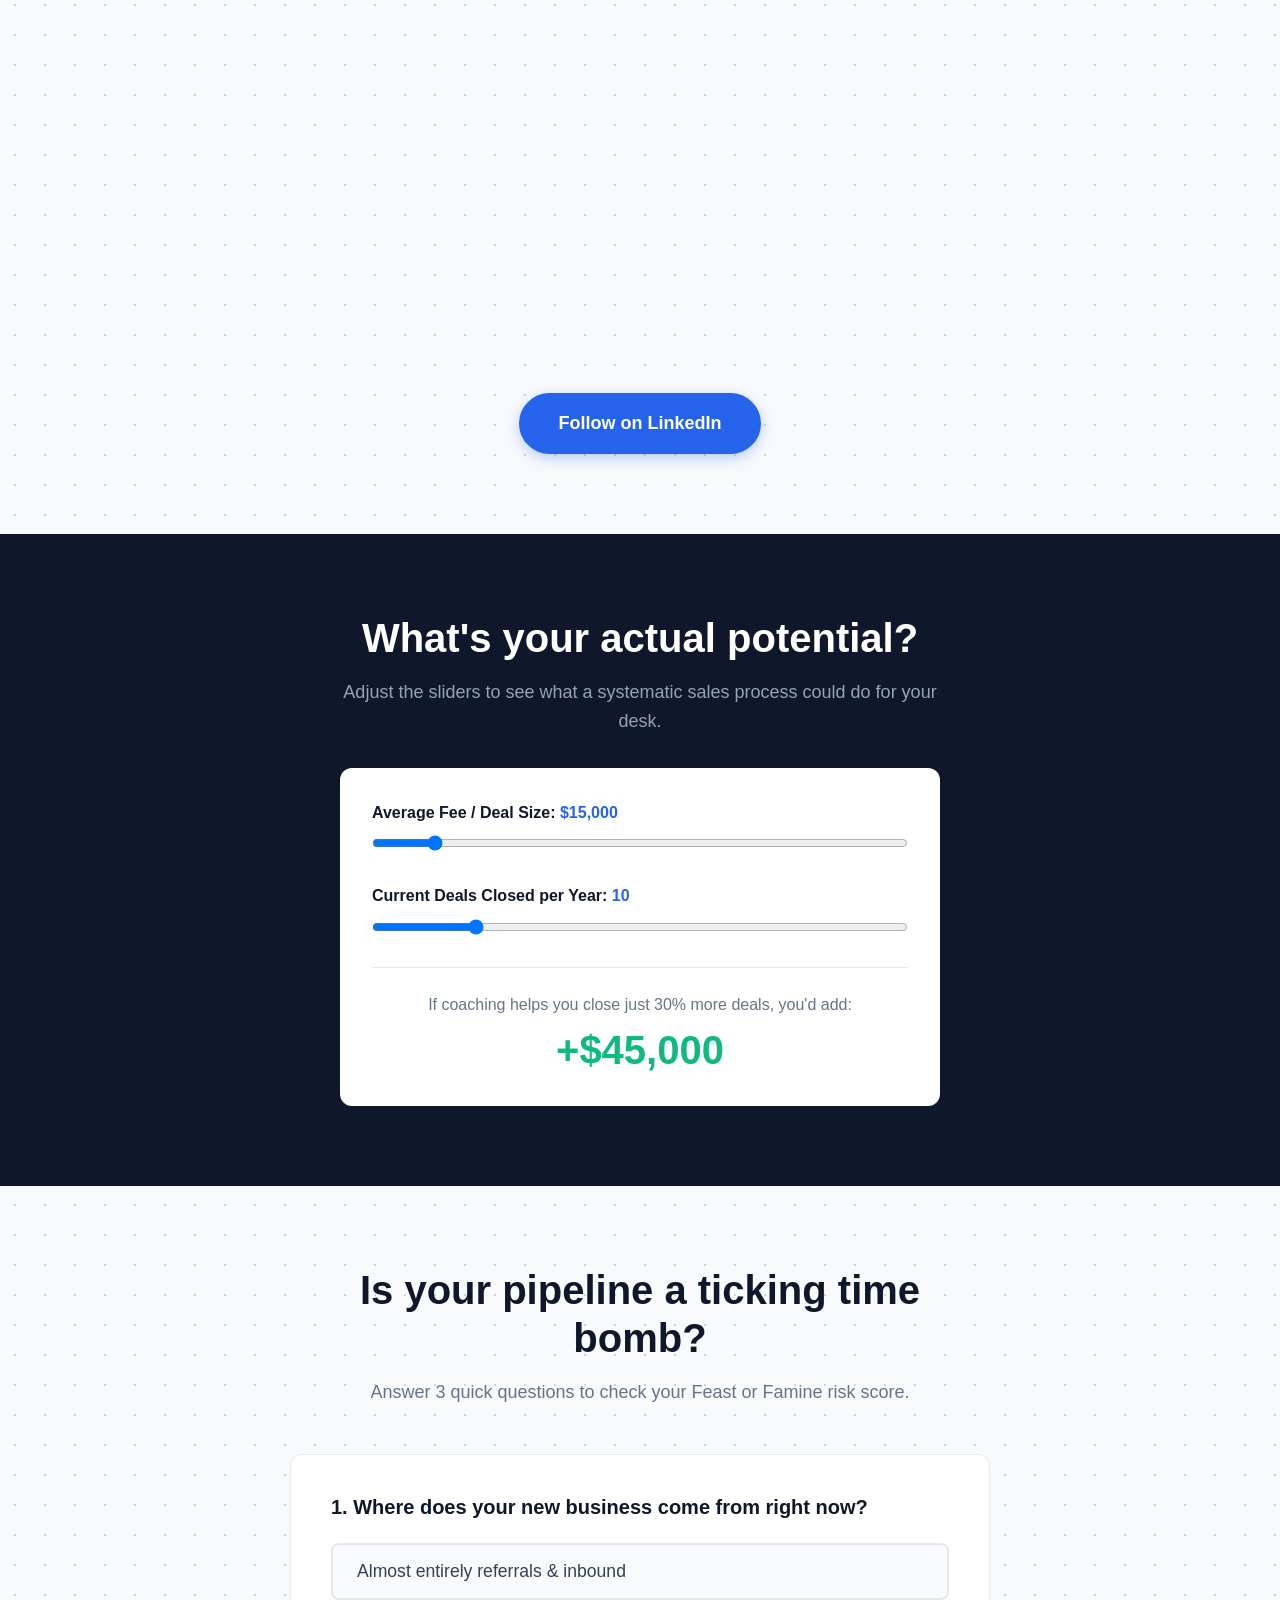
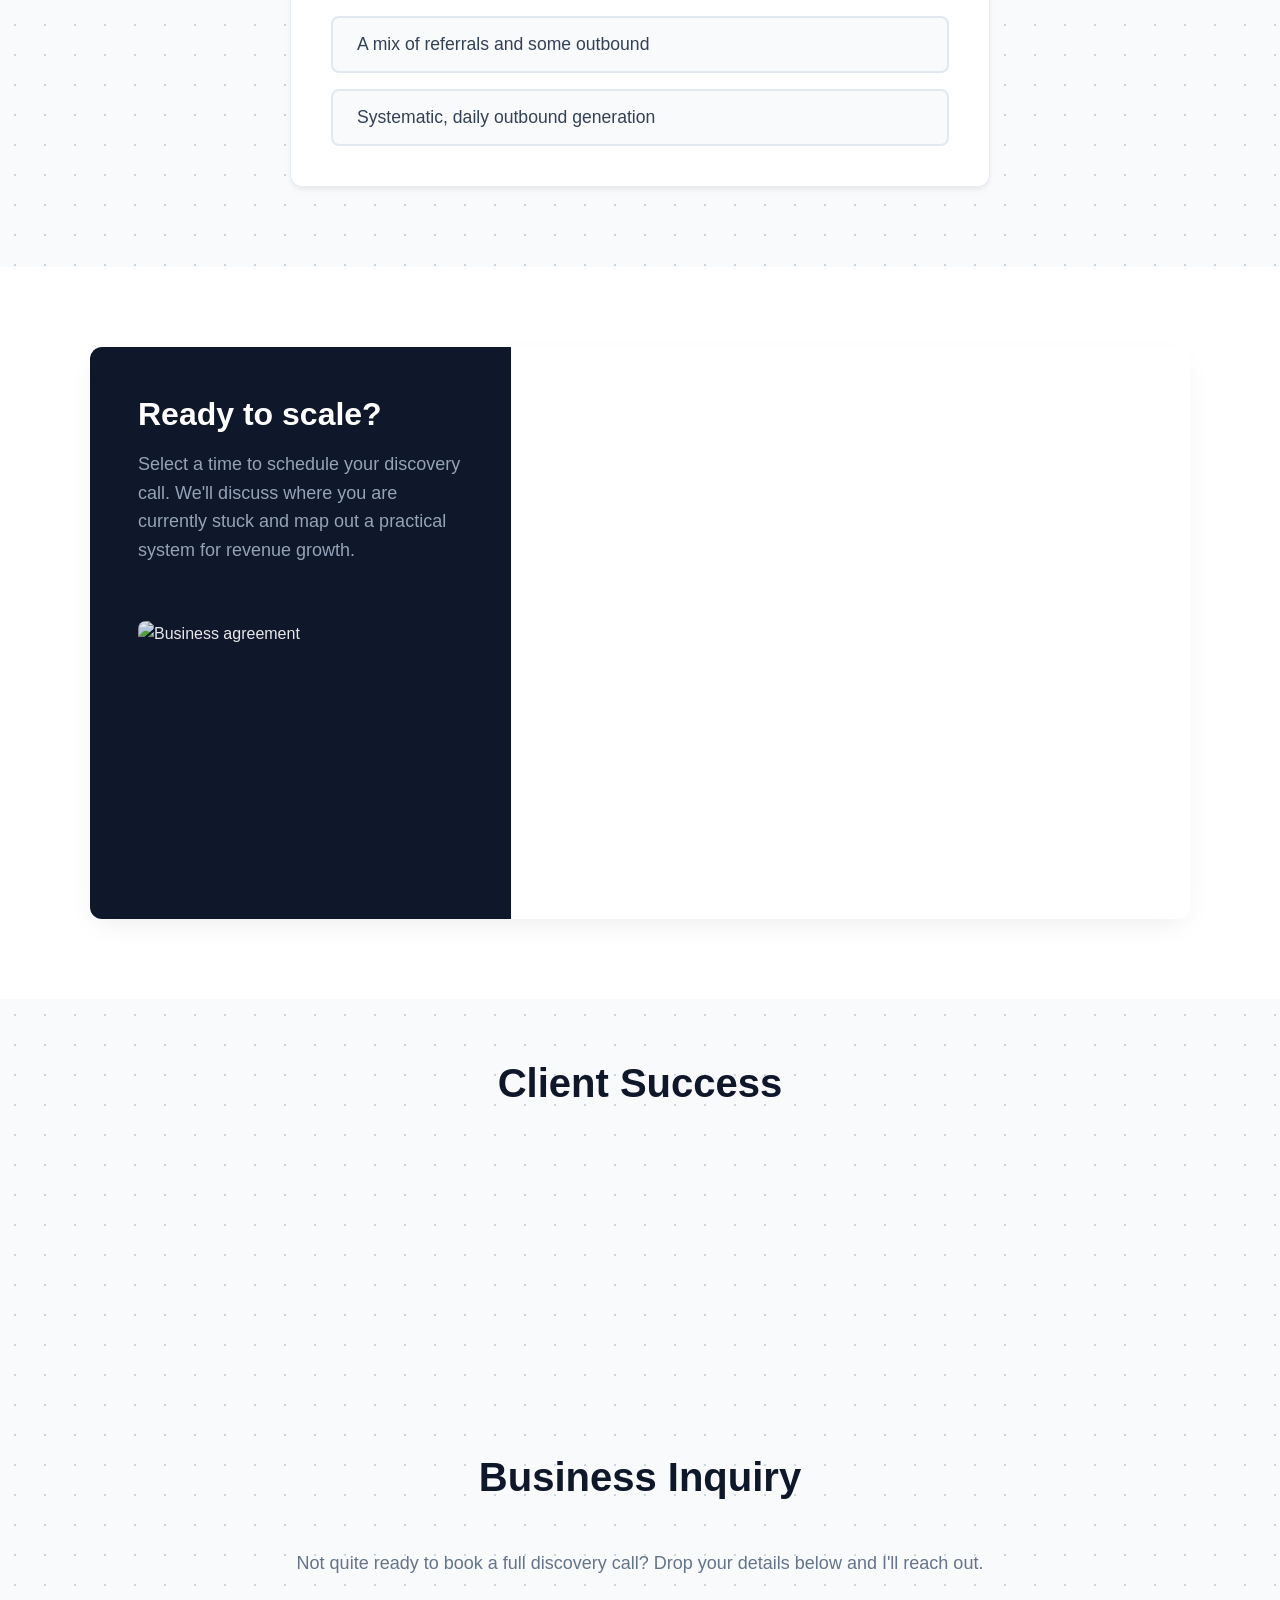
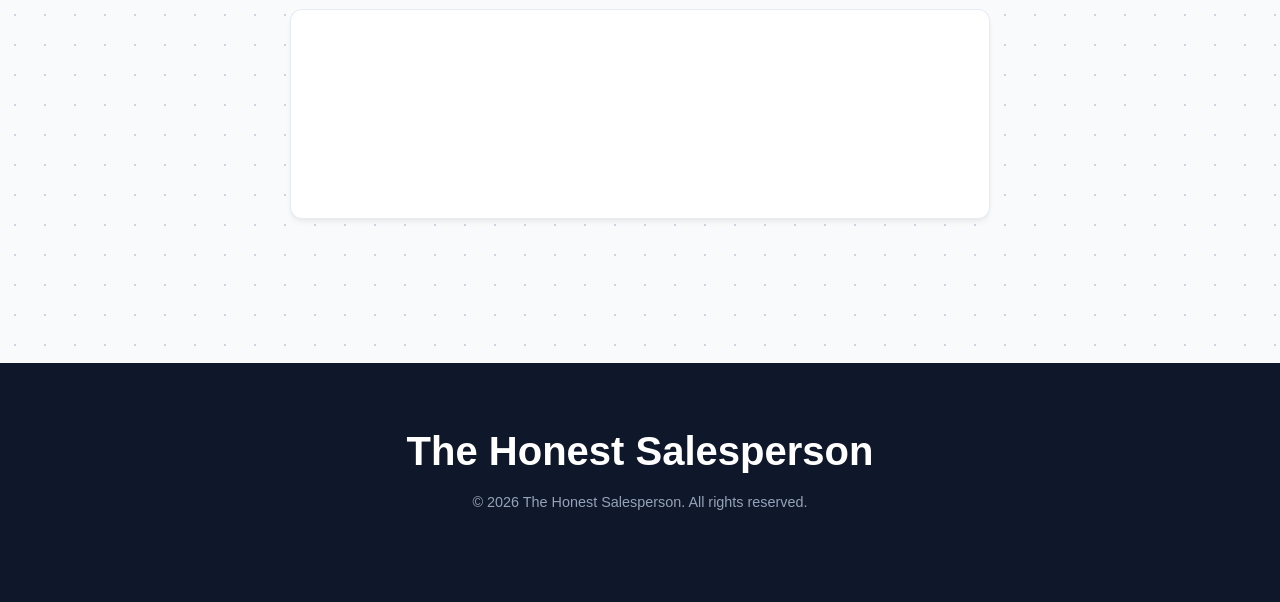
==== commit 387ffee8: "added testimonials" ====
--- a/index.html
+++ b/index.html
@@ -5,6 +5,14 @@
     <meta name="viewport" content="width=device-width, initial-scale=1.0">
     <meta name="description" content="The Honest Salesperson - Sales Consulting and Coaching">
     <title>The Honest Salesperson</title>
+    <script async src="https://www.googletagmanager.com/gtag/js?id=G-JN4J412NLZ"></script>
+    <script>
+      window.dataLayer = window.dataLayer || [];
+      function gtag(){dataLayer.push(arguments);}
+      gtag('js', new Date());
+
+      gtag('config', 'G-JN4J412NLZ');
+    </script>
     <link rel="stylesheet" href="style.css">
 </head>
 <body>
@@ -23,6 +31,48 @@
         </div>
     </nav>
 
+    <div id="welcome-dialogue" class="dialogue-overlay" style="display: none;">
+        <div class="dialogue-content split-layout">
+            
+            <div class="dialogue-top">
+                <div class="dialogue-header">
+                    <h2 class="dialogue-title" style="color: white;">Is your pipeline a ticking time bomb?</h2>
+                    <p class="dialogue-description" style="color: rgba(255, 255, 255, 0.8);">Most recruiters are stuck in a relentless "Feast or Famine" cycle. Take our 3-question assessment to find out your exact volatility score and get a framework to fix it.</p>
+                </div>
+                <div class="dialogue-footer" style="margin-top: 1.5rem;">
+                    <a href="#quiz-section" id="dialogue-cta" class="btn" style="background-color: white; color: var(--primary-color); width: 100%;">Take the Assessment</a>
+                </div>
+            </div>
+
+            <div class="dialogue-bottom">
+                <h4 style="font-size: 0.85rem; text-transform: uppercase; letter-spacing: 0.05em; color: var(--text-light); margin-bottom: 1rem;">What to expect inside:</h4>
+                
+                <ul class="dialogue-checklist">
+                    <li>
+                        <svg class="check-icon" viewBox="0 0 24 24" fill="none" stroke="currentColor" stroke-width="2.5" stroke-linecap="round" stroke-linejoin="round"><polyline points="20 6 9 17 4 12"></polyline></svg>
+                        <span><strong>No Fluff.</strong> Actionable BD frameworks and tactics, not generic motivation.</span>
+                    </li>
+                    <li>
+                        <svg class="check-icon" viewBox="0 0 24 24" fill="none" stroke="currentColor" stroke-width="2.5" stroke-linecap="round" stroke-linejoin="round"><polyline points="20 6 9 17 4 12"></polyline></svg>
+                        <span><strong>Systems Over Hustle.</strong> Stop relying purely on referrals and build a predictable engine.</span>
+                    </li>
+                    <li>
+                        <svg class="check-icon" viewBox="0 0 24 24" fill="none" stroke="currentColor" stroke-width="2.5" stroke-linecap="round" stroke-linejoin="round"><polyline points="20 6 9 17 4 12"></polyline></svg>
+                        <span><strong>Real Experience.</strong> Strategies built from $8.5M in personal recruitment billing.</span>
+                    </li>
+                </ul>
+
+                <div style="text-align: center; margin-top: 1.5rem;">
+                    <button id="dialogue-dismiss" class="btn-ghost" style="font-size: 0.85rem; color: var(--text-light); text-decoration: underline; padding: 0;">No thanks, I'll just browse</button>
+                </div>
+            </div>
+            
+            <button id="dialogue-close-x" class="dialogue-close-x" aria-label="Close" style="color: white;">
+                <svg width="15" height="15" viewBox="0 0 15 15" fill="none" xmlns="http://www.w3.org/2000/svg"><path d="M11.7816 4.03157C12.0062 3.80702 12.0062 3.44295 11.7816 3.2184C11.5571 2.99385 11.193 2.99385 10.9685 3.2184L7.50005 6.68682L4.03164 3.2184C3.80708 2.99385 3.44301 2.99385 3.21846 3.2184C2.99391 3.44295 2.99391 3.80702 3.21846 4.03157L6.68688 7.49999L3.21846 10.9684C2.99391 11.193 2.99391 11.557 3.21846 11.7816C3.44301 12.0061 3.80708 12.0061 4.03164 11.7816L7.50005 8.31316L10.9685 11.7816C11.193 12.0061 11.5571 12.0061 11.7816 11.7816C12.0062 11.557 12.0062 11.193 11.7816 10.9684L8.31322 7.49999L11.7816 4.03157Z" fill="currentColor" fill-rule="evenodd" clip-rule="evenodd"></path></svg>
+            </button>
+        </div>
+    </div>
+
     <section class="hero">
         <div class="container hero-grid">
             <div>
@@ -51,16 +101,11 @@
     <section id="linkedin">
         <div class="container">
             <h2>Recent Insights</h2>
-            <div class="content-grid">
-                <div class="embed-container">
-                    <iframe src="https://www.linkedin.com/embed/feed/update/urn:li:share:7470103106286944256?collapsed=1" height="670" frameborder="0" allowfullscreen="" title="Embedded post"></iframe>
-                </div>
-                <div class="embed-container">
-                    <iframe src="https://www.linkedin.com/embed/feed/update/urn:li:share:7470170197916590080?collapsed=1" height="264" frameborder="0" allowfullscreen="" title="Embedded post"></iframe>
-                </div>
+            <div class="content-grid" id="linkedin-feed">
+                <p class="text-muted">Loading posts...</p>
             </div>
             <div class="text-center" style="margin-top: 3.5rem;">
-                <a href="https://linkedin.com/in/KeelyFlood" target="_blank" class="btn">Follow on LinkedIn</a>
+                <a href="https://linkedin.com/in/Keely-Flood" target="_blank" class="btn">Follow on LinkedIn</a>
             </div>
         </div>
     </section>
@@ -89,7 +134,7 @@
         </div>
     </section>
 
-    <section>
+    <section id="quiz-section">
         <div class="container-md text-center">
             <h2 style="margin-bottom: 1rem;">Is your pipeline a ticking time bomb?</h2>
             <p style="color: var(--text-light); margin-bottom: 3rem;">Answer 3 quick questions to check your Feast or Famine risk score.</p>
@@ -156,100 +201,11 @@
         <div class="container">
             <h2>Client Success</h2>
         </div>
-
-        <div class="marquee-wrapper">
-            <div class="marquee-content">
-                <div class="testimonial-card">
-                    <div>
-                        <div class="quote-icon">&rdquo;</div>
-                        <p style="font-size: 1rem; color: var(--text-main);">"He helped us develop a solid framework, prioritize the right activities, and give us the push we needed to stop overthinking and start taking action. It wasn't filled with fluff or theory, it was about doing the work."</p>
-                    </div>
-                    <div style="margin-top: 1rem; border-top: 1px solid #e2e8f0; padding-top: 1rem;">
-                        <h4 style="color: var(--primary-color); margin: 0;">Chuck Ventura</h4>
-                        <span style="font-size: 0.9rem; color: var(--text-light);">CEO, Ventura Solutions</span>
-                    </div>
-                </div>
-
-                <div class="testimonial-card">
-                    <div>
-                        <div class="quote-icon">&rdquo;</div>
-                        <p style="font-size: 1rem; color: var(--text-main);">"Keely has a rare ability to break down the fundamentals, simplify the process, and give people tools they can put into play almost immediately. If you're looking to sharpen BD habits... Keely's the real deal!"</p>
-                    </div>
-                    <div style="margin-top: 1rem; border-top: 1px solid #e2e8f0; padding-top: 1rem;">
-                        <h4 style="color: var(--primary-color); margin: 0;">Brandon Glyck</h4>
-                        <span style="font-size: 0.9rem; color: var(--text-light);">CEO, Quantum Search Partners</span>
-                    </div>
-                </div>
-
-                <div class="testimonial-card">
-                    <div>
-                        <div class="quote-icon">&rdquo;</div>
-                        <p style="font-size: 1rem; color: var(--text-main);">"By the end of the session, I had much more clarity around my outreach approach, cadence, mindset going into discovery calls, and how to think about my market. Highly recommend booking time with Keely!"</p>
-                    </div>
-                    <div style="margin-top: 1rem; border-top: 1px solid #e2e8f0; padding-top: 1rem;">
-                        <h4 style="color: var(--primary-color); margin: 0;">Lauren Harris</h4>
-                        <span style="font-size: 0.9rem; color: var(--text-light);">Co-Founder, Broad Street Search</span>
-                    </div>
-                </div>
-
-                <div class="testimonial-card">
-                    <div>
-                        <div class="quote-icon">&rdquo;</div>
-                        <p style="font-size: 1rem; color: var(--text-main);">"Since joining, I feel more energized and confident... Thanks to Keely, I'm no longer intimidated by business development. I'm motivated, confident, and excited about the future of my business!"</p>
-                    </div>
-                    <div style="margin-top: 1rem; border-top: 1px solid #e2e8f0; padding-top: 1rem;">
-                        <h4 style="color: var(--primary-color); margin: 0;">Melanie Wilk</h4>
-                        <span style="font-size: 0.9rem; color: var(--text-light);">Founder & CEO, Thrive Recruitment Inc.</span>
-                    </div>
-                </div>
-            </div>
-
-            <div class="marquee-content">
-                <div class="testimonial-card">
-                    <div>
-                        <div class="quote-icon">&rdquo;</div>
-                        <p style="font-size: 1rem; color: var(--text-main);">"He helped us develop a solid framework, prioritize the right activities, and give us the push we needed to stop overthinking and start taking action. It wasn't filled with fluff or theory, it was about doing the work."</p>
-                    </div>
-                    <div style="margin-top: 1rem; border-top: 1px solid #e2e8f0; padding-top: 1rem;">
-                        <h4 style="color: var(--primary-color); margin: 0;">Chuck Ventura</h4>
-                        <span style="font-size: 0.9rem; color: var(--text-light);">CEO, Ventura Solutions</span>
-                    </div>
-                </div>
-
-                <div class="testimonial-card">
-                    <div>
-                        <div class="quote-icon">&rdquo;</div>
-                        <p style="font-size: 1rem; color: var(--text-main);">"Keely has a rare ability to break down the fundamentals, simplify the process, and give people tools they can put into play almost immediately. If you're looking to sharpen BD habits... Keely's the real deal!"</p>
-                    </div>
-                    <div style="margin-top: 1rem; border-top: 1px solid #e2e8f0; padding-top: 1rem;">
-                        <h4 style="color: var(--primary-color); margin: 0;">Brandon Glyck</h4>
-                        <span style="font-size: 0.9rem; color: var(--text-light);">CEO, Quantum Search Partners</span>
-                    </div>
-                </div>
-
-                <div class="testimonial-card">
-                    <div>
-                        <div class="quote-icon">&rdquo;</div>
-                        <p style="font-size: 1rem; color: var(--text-main);">"By the end of the session, I had much more clarity around my outreach approach, cadence, mindset going into discovery calls, and how to think about my market. Highly recommend booking time with Keely!"</p>
-                    </div>
-                    <div style="margin-top: 1rem; border-top: 1px solid #e2e8f0; padding-top: 1rem;">
-                        <h4 style="color: var(--primary-color); margin: 0;">Lauren Harris</h4>
-                        <span style="font-size: 0.9rem; color: var(--text-light);">Co-Founder, Broad Street Search</span>
-                    </div>
-                </div>
-
-                <div class="testimonial-card">
-                    <div>
-                        <div class="quote-icon">&rdquo;</div>
-                        <p style="font-size: 1rem; color: var(--text-main);">"Since joining, I feel more energized and confident... Thanks to Keely, I'm no longer intimidated by business development. I'm motivated, confident, and excited about the future of my business!"</p>
-                    </div>
-                    <div style="margin-top: 1rem; border-top: 1px solid #e2e8f0; padding-top: 1rem;">
-                        <h4 style="color: var(--primary-color); margin: 0;">Melanie Wilk</h4>
-                        <span style="font-size: 0.9rem; color: var(--text-light);">Founder & CEO, Thrive Recruitment Inc.</span>
-                    </div>
-                </div>
-            </div>
-        </div>
+        <script type="text/javascript" src="https://testimonial.to/js/iframeResizer.min.js"></script>
+<iframe id='testimonialto-52ae7086-f00b-49be-9495-c24782a9488e' src="https://embed-v2.testimonial.to/w/systematic-recruiter?id=52ae7086-f00b-49be-9495-c24782a9488e" frameborder="0" scrolling="no" width="100%" ></iframe>
+<script type="text/javascript">iFrameResize({log: false, checkOrigin: false}, '#testimonialto-52ae7086-f00b-49be-9495-c24782a9488e');</script>
+
+        
     </section>
 
     <section id="inquiry">
@@ -292,8 +248,10 @@
     <script src="https://cdn.jsdelivr.net/npm/canvas-confetti@1.6.0/dist/confetti.browser.min.js"></script>
     <script src="js/nav.js"></script>
     <script src="js/substack.js"></script>
+    <script src="js/linkedin.js"></script>
     <script src="js/calculator.js"></script>
     <script src="js/quiz.js"></script>
     <script src="js/chatbot.js"></script>
+    <script src="js/popup.js"></script>
 </body>
 </html>
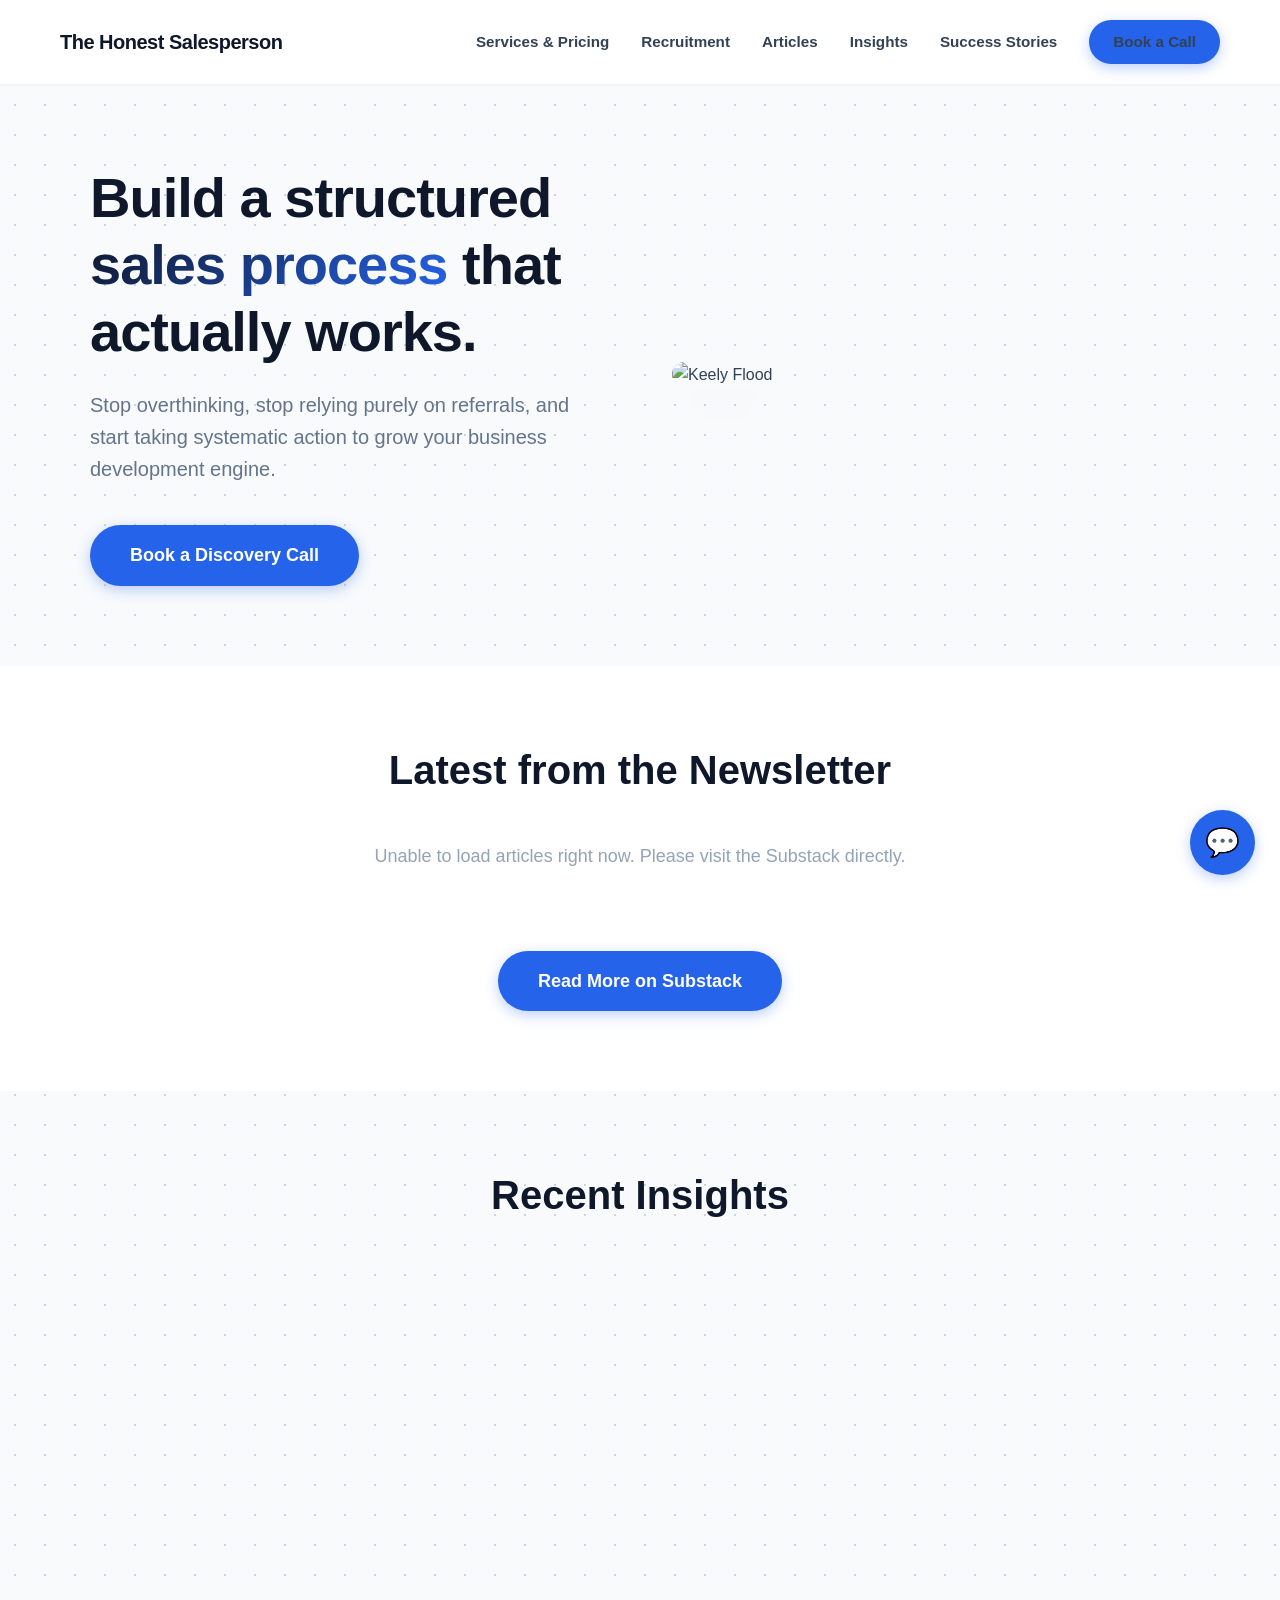
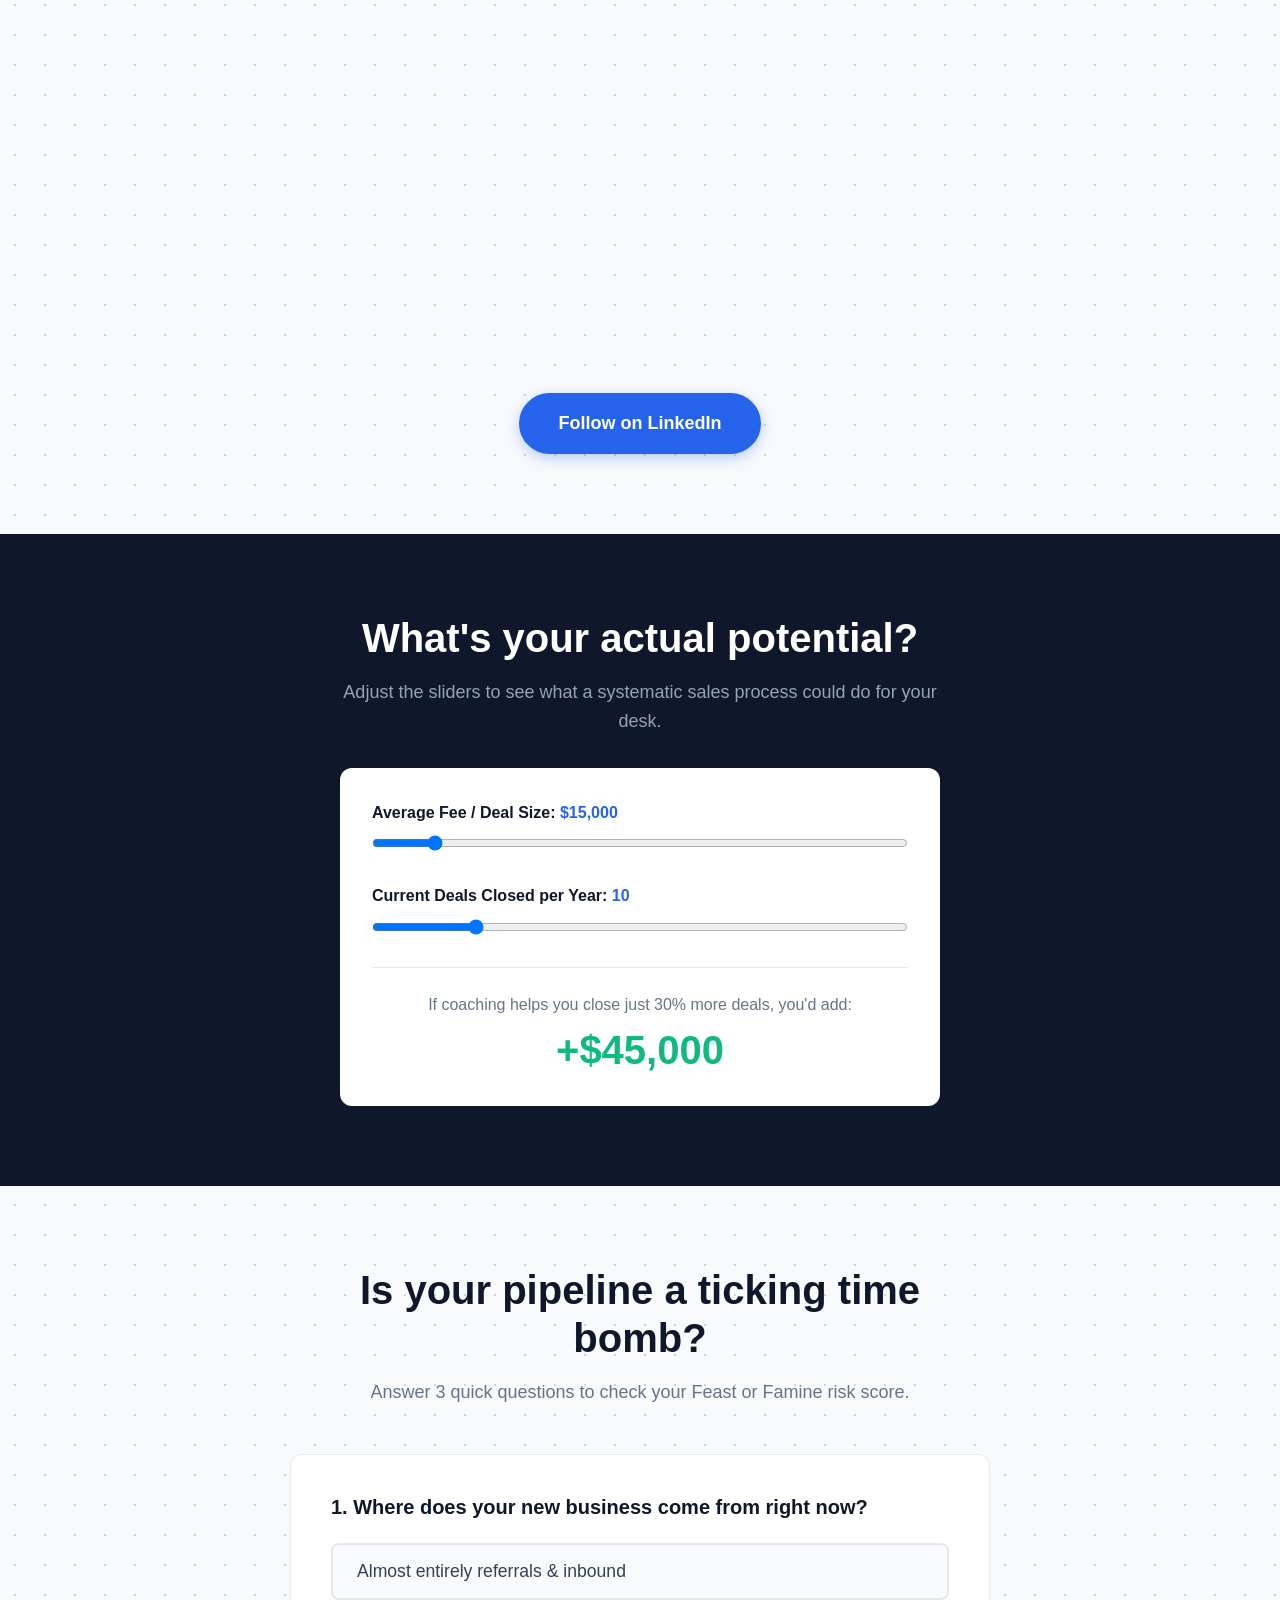
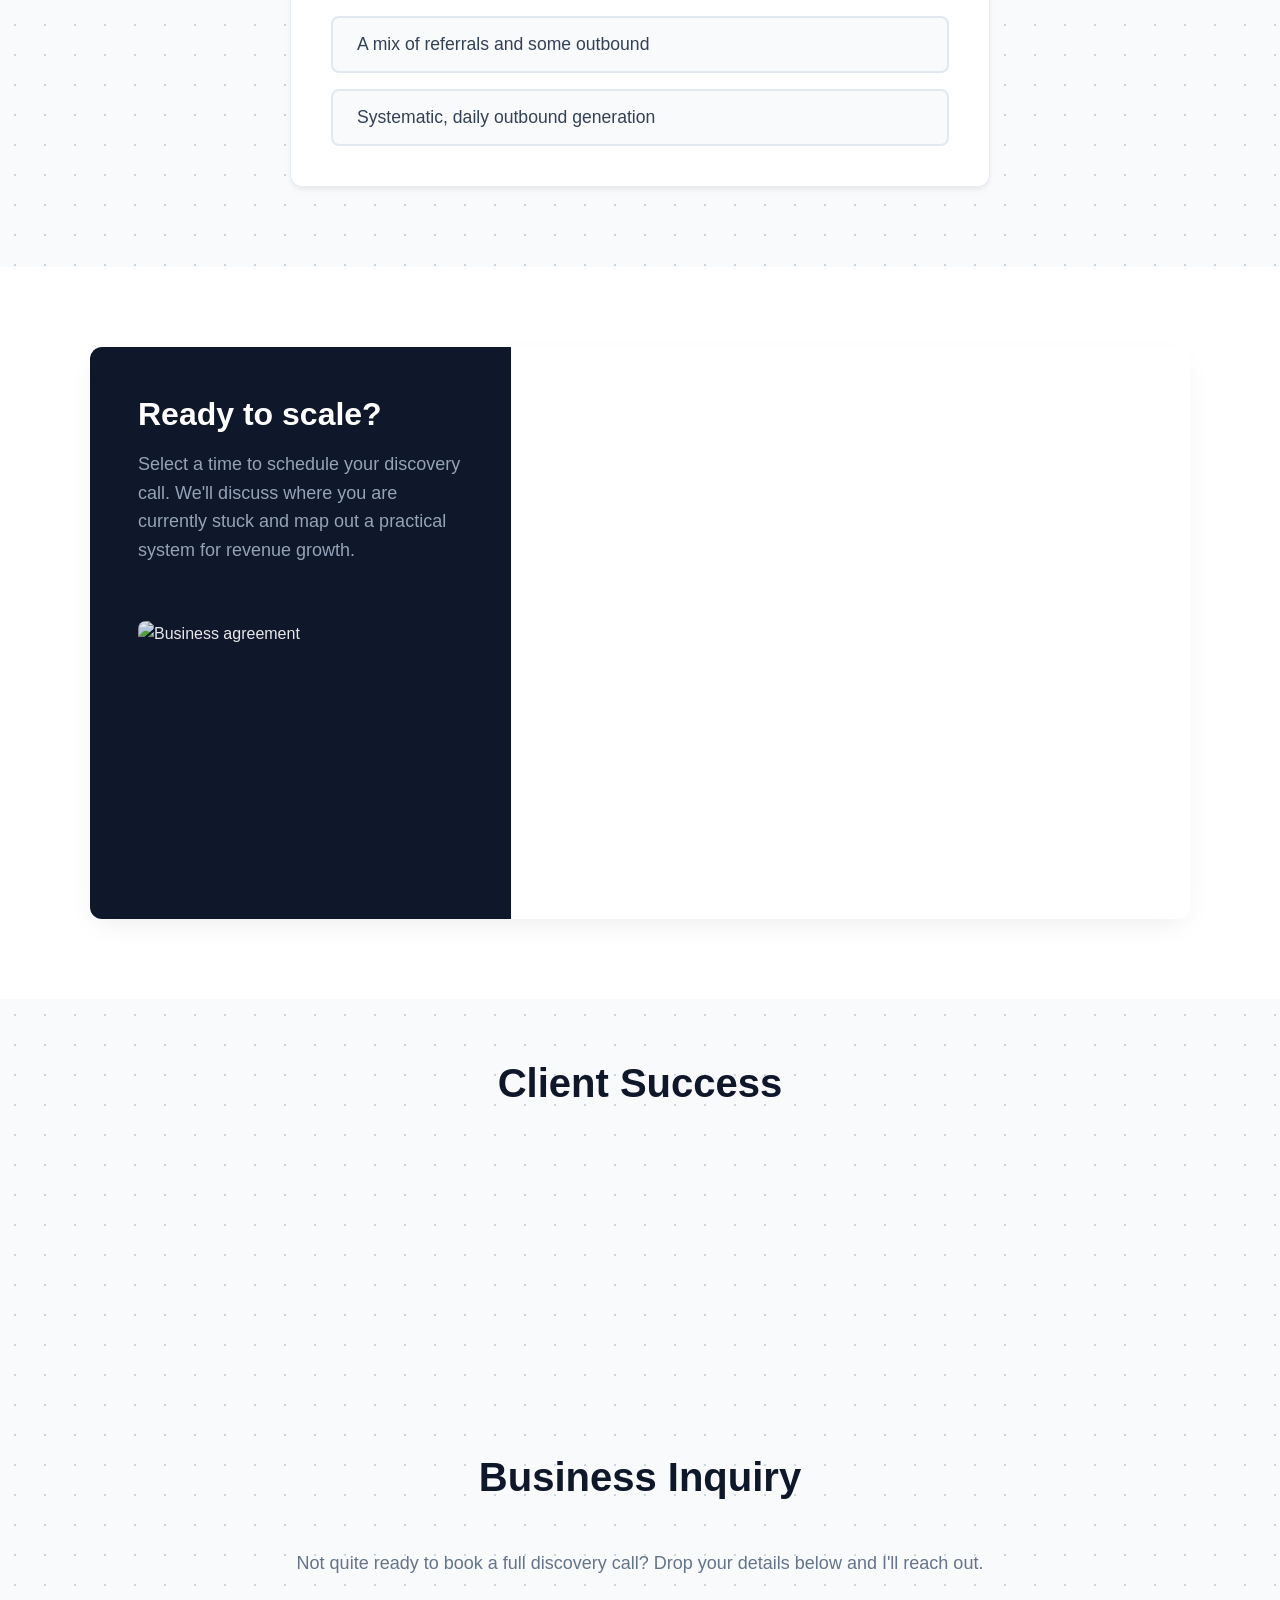
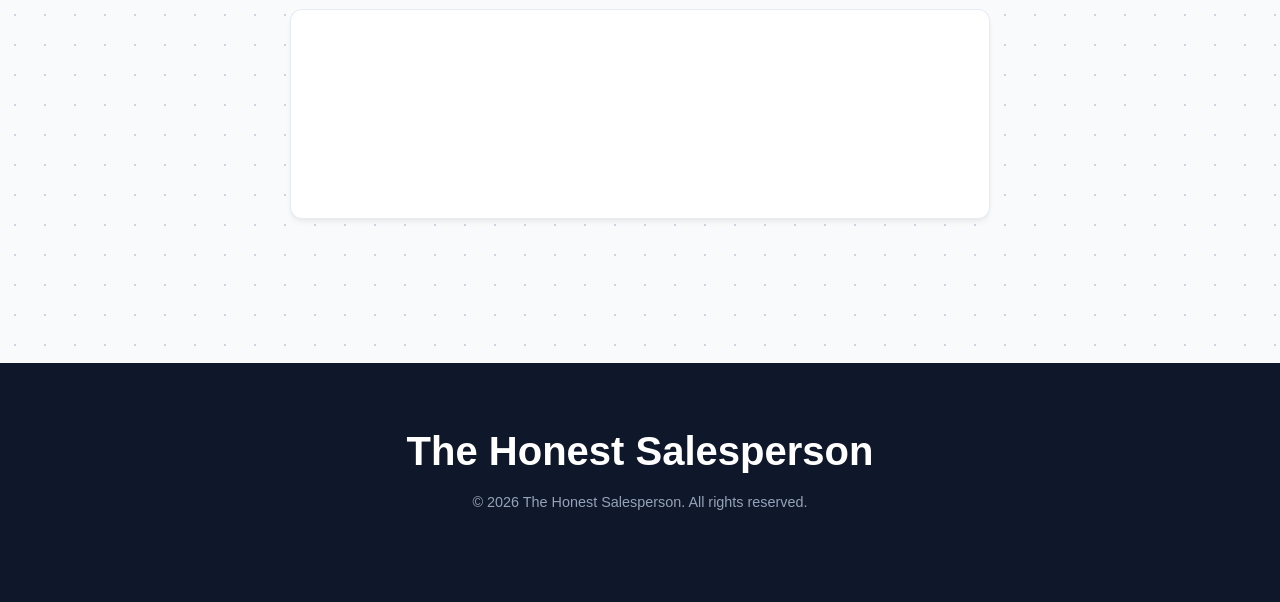
==== commit ce9f7af9: "added recruitment services" ====
--- a/index.html
+++ b/index.html
@@ -23,6 +23,7 @@
             <button class="mobile-menu-toggle" aria-label="Toggle navigation">☰</button>
             <div class="nav-links" id="nav-menu">
                 <a href="services.html">Services & Pricing</a>
+                <a href="recruitment.html">Recruitment</a>
                 <a href="index.html#substack">Articles</a>
                 <a href="index.html#linkedin">Insights</a>
                 <a href="index.html#reviews">Success Stories</a>
@@ -58,7 +59,7 @@
                     </li>
                     <li>
                         <svg class="check-icon" viewBox="0 0 24 24" fill="none" stroke="currentColor" stroke-width="2.5" stroke-linecap="round" stroke-linejoin="round"><polyline points="20 6 9 17 4 12"></polyline></svg>
-                        <span><strong>Real Experience.</strong> Strategies built from $8.5M in personal recruitment billing.</span>
+                        <span><strong>Real Experience.</strong> Strategies built from $10M in personal recruitment billing.</span>
                     </li>
                 </ul>
 
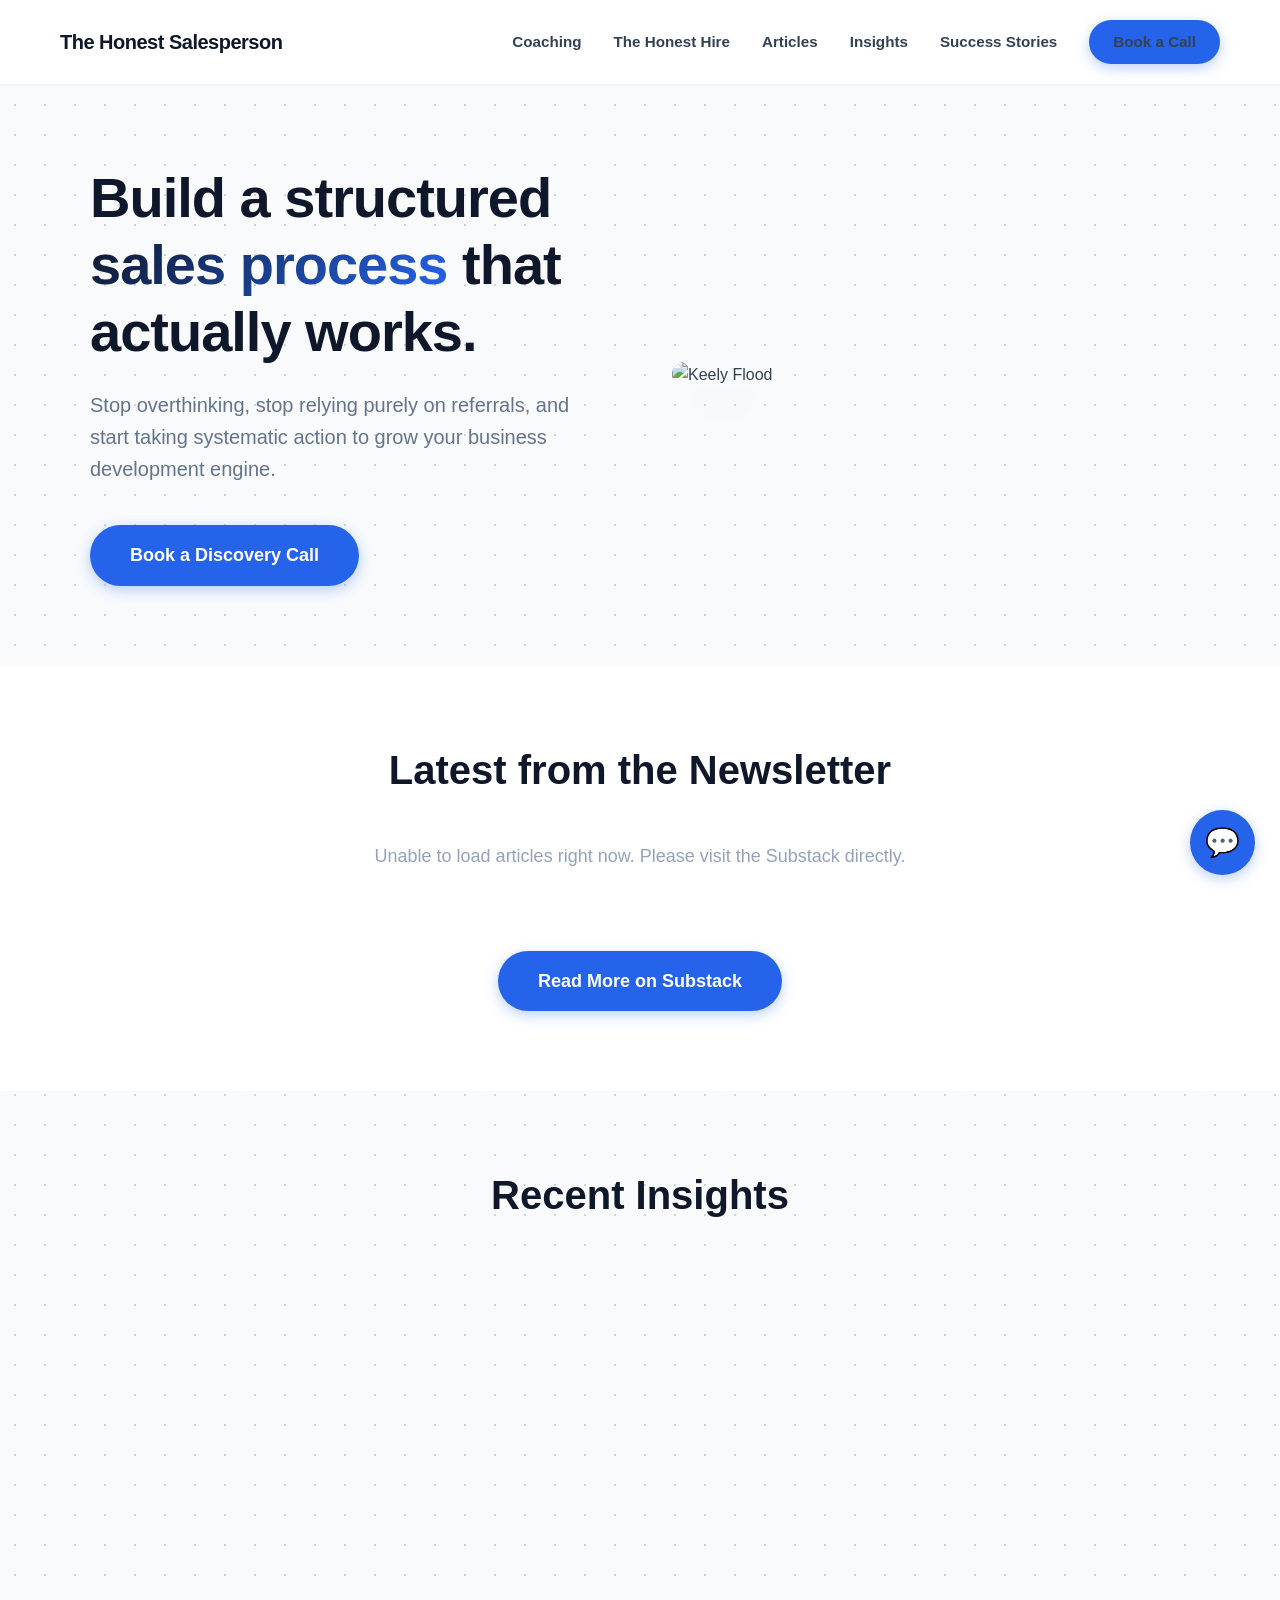
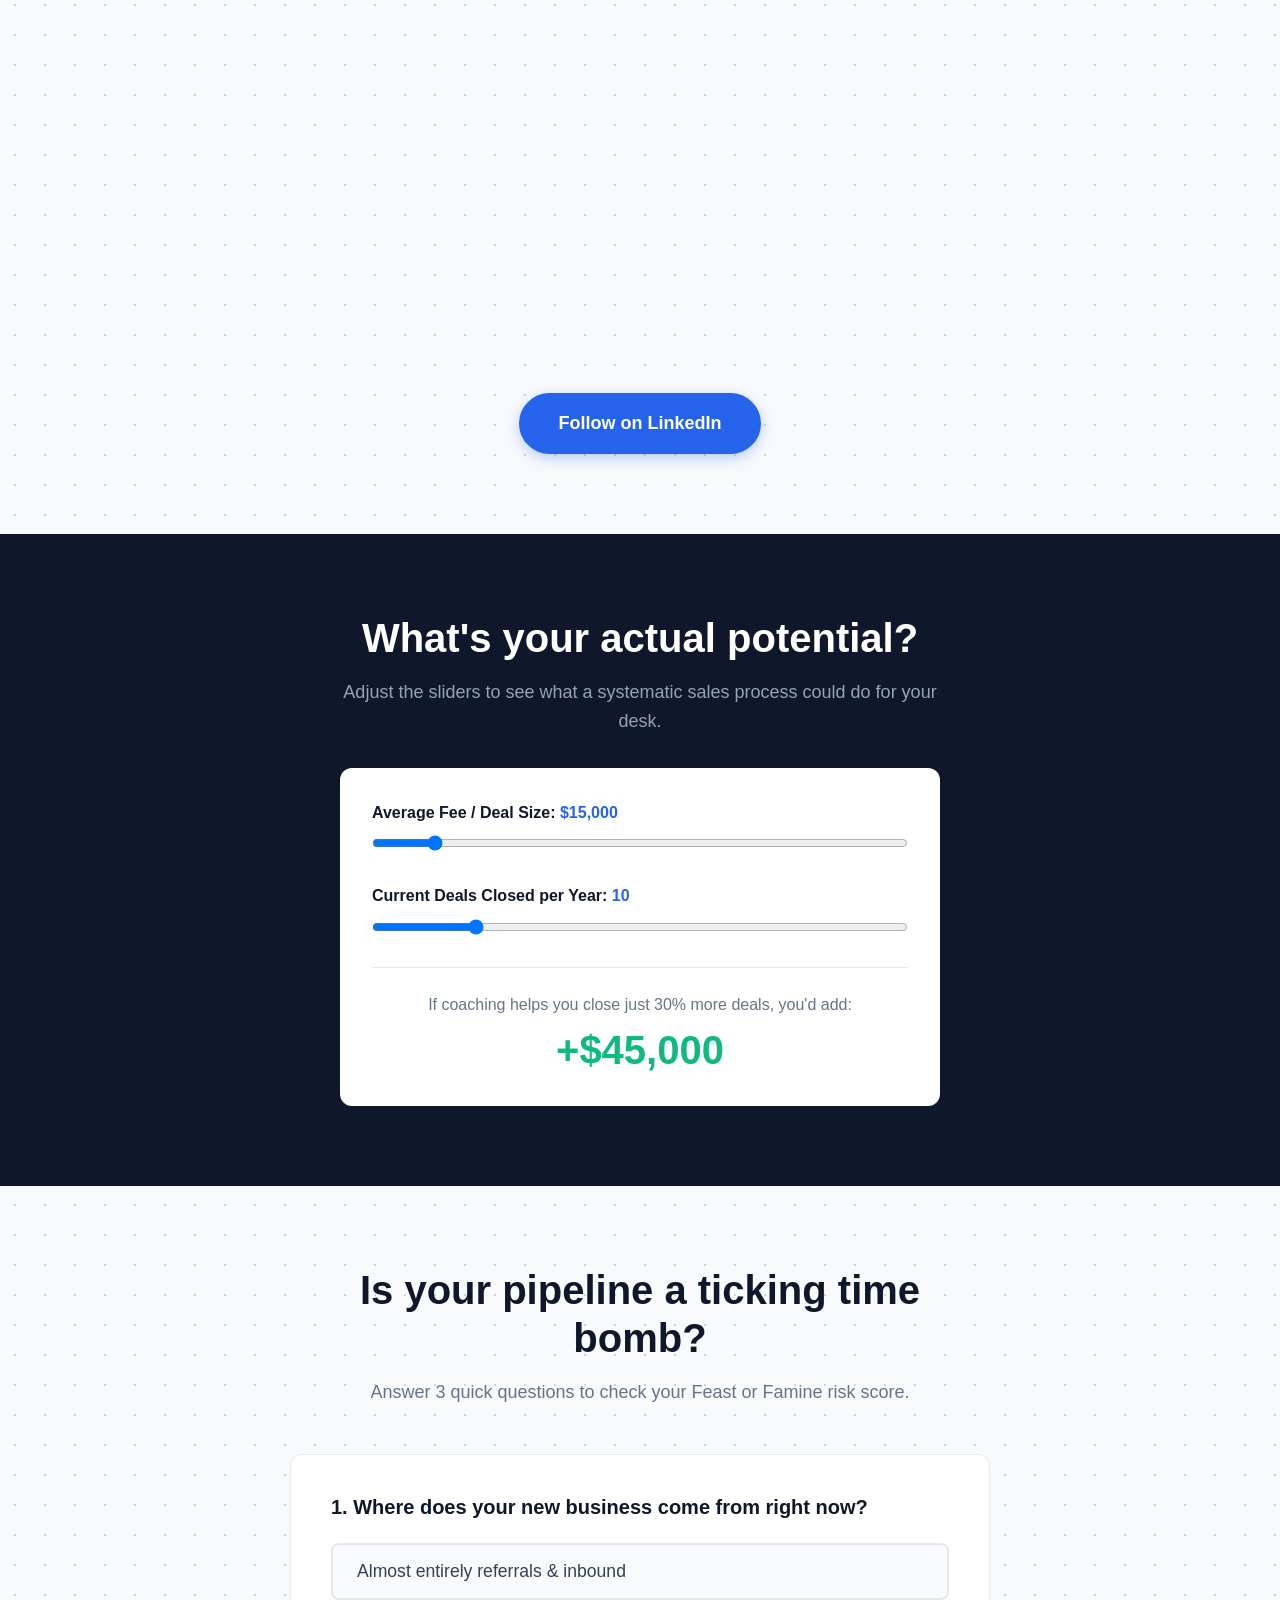
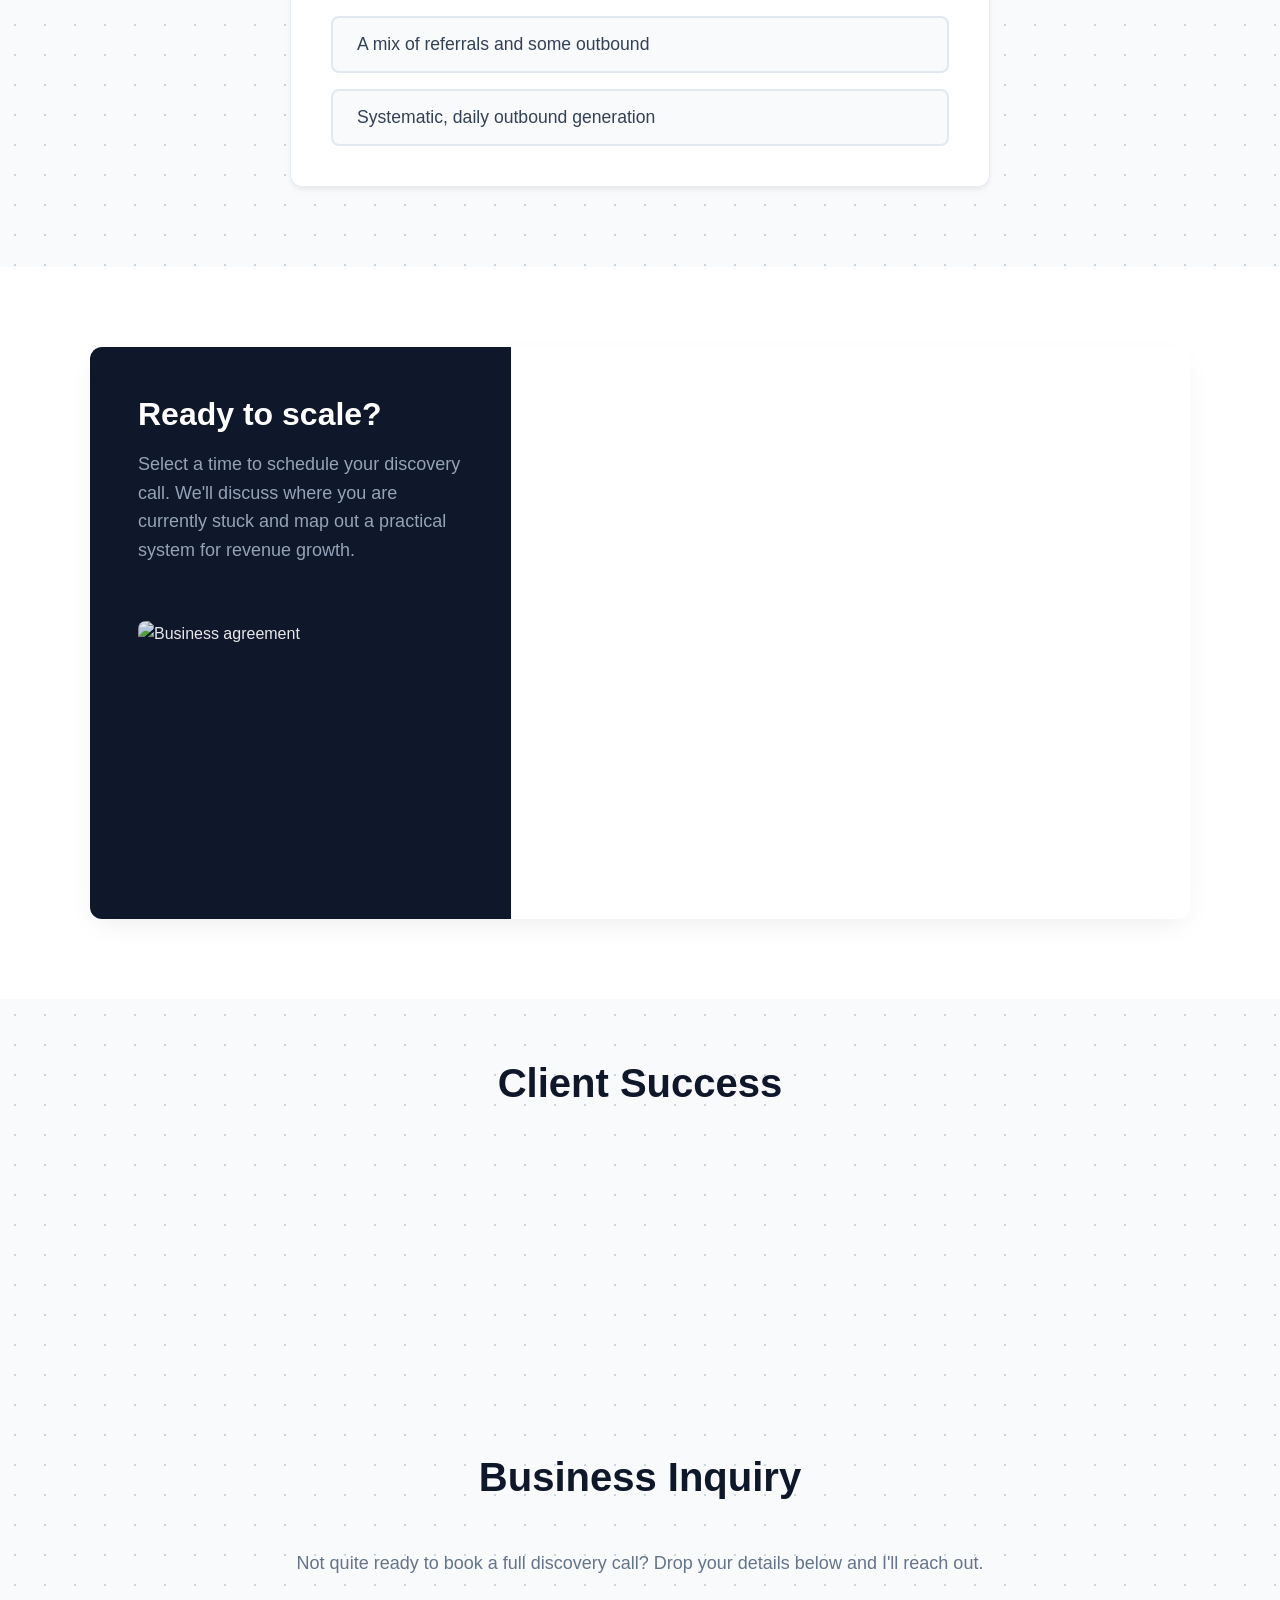
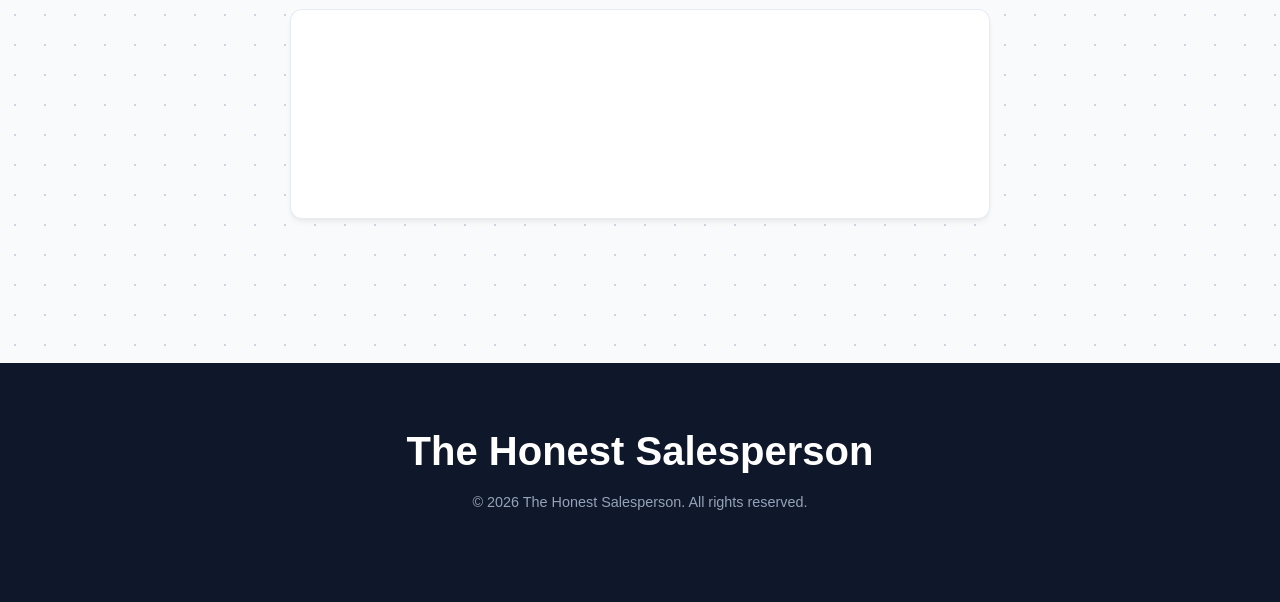
==== commit 512100ba: "Services and rec2rec info" ====
--- a/index.html
+++ b/index.html
@@ -22,8 +22,8 @@
             <a href="index.html" class="logo">The Honest Salesperson</a>
             <button class="mobile-menu-toggle" aria-label="Toggle navigation">☰</button>
             <div class="nav-links" id="nav-menu">
-                <a href="services.html">Services & Pricing</a>
-                <a href="recruitment.html">Recruitment</a>
+                <a href="services.html">Coaching</a>
+                <a href="recruitment.html">The Honest Hire</a>
                 <a href="index.html#substack">Articles</a>
                 <a href="index.html#linkedin">Insights</a>
                 <a href="index.html#reviews">Success Stories</a>
